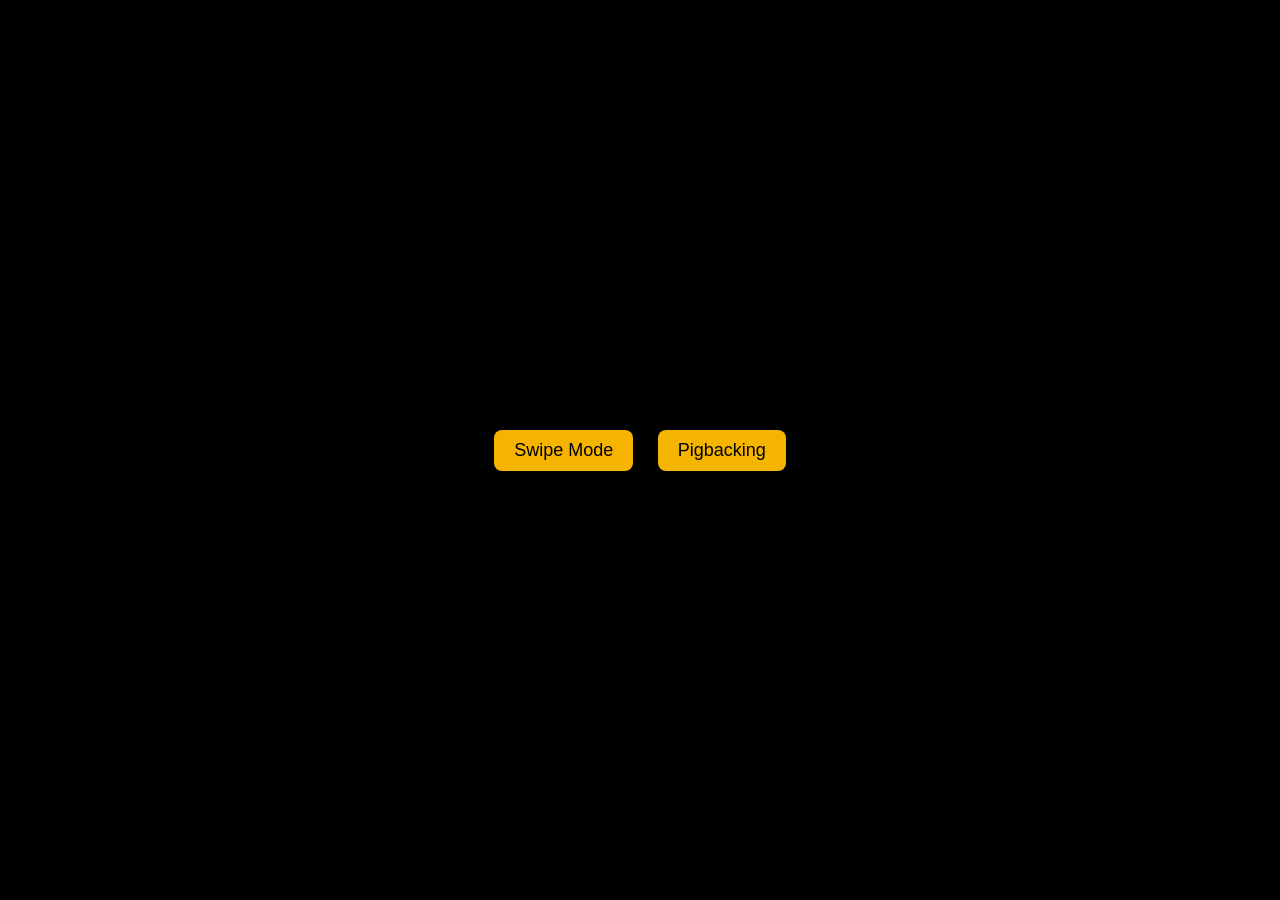
==== index.html @ 04486b89 "Add files via upload" ====
<!DOCTYPE html>
<html lang="pt-BR">
<head>
<meta charset="UTF-8">
<meta name="viewport" content="width=device-width, initial-scale=1.0">
<title>Swipe Mode + Pigbacking</title>
<style>
  body {
    margin: 0;
    padding: 0;
    width: 100%;
    overflow: hidden;
    background: black;
    color: white;
    font-family: Arial, sans-serif;
    position: fixed; 
    top: 0; left: 0;
  }
  #container {
    width: 100%;
    height: 100%;
    display: flex;
    flex-direction: column;
    justify-content: center;
    align-items: center;
  }
  body {
    margin: 0; padding: 0; background: black; color: white;
    font-family: Arial, sans-serif; height: 100vh; overflow: hidden;
    display: flex; flex-direction: column; justify-content: center; align-items: center;
  }
  #menu { text-align: center; }
  button {
    font-size: 18px; padding: 10px 20px; margin: 10px;
    border-radius: 8px; border: none; cursor: pointer;
    background: #f4b400; color: black;
  }
 #status {
  position: fixed;
  top: 5px;   /* topo da tela */
  left: 5px;  /* canto esquerdo */
  font-size: 14px;
  color: white;
}

#confirm {
  position: fixed;
  top: 5px;   /* alinhado com o status */
  left: 60px; /* pequeno espaço à direita do status */
  width: 8px;
  height: 8px;
  border-radius: 50%;
}

#names {
  position: fixed;
  top: 25px;  /* abaixo do status */
  left: 5px;  /* canto esquerdo */
  font-size: 12px;
  color: white;
  line-height: 1.2;
}
</style>
</head>
<body>
<script>
  function ajustarAltura() {
  const vh = window.innerHeight * 0.01;
  document.documentElement.style.setProperty('--vh', `${vh}px`);
}

// Ajusta ao carregar a página e quando o usuário redimensiona
window.addEventListener('resize', ajustarAltura);
ajustarAltura();
function adjustHeight() {
  const vh = window.innerHeight * 0.01;
  document.documentElement.style.setProperty('--vh', `${vh}px`);
}

// Ajusta na carga da página e quando o usuário redimensiona
window.addEventListener('resize', adjustHeight);
adjustHeight();
  function resizeBody() {
    document.body.style.height = window.innerHeight + "px";
  }
  window.addEventListener("resize", resizeBody);
  resizeBody();
</script>
<div id="menu">
  <button onclick="startSwipeMode('swipe')">Swipe Mode</button>
  <button onclick="startSwipeMode('pigback')">Pigbacking</button>
</div>

<div id="status"></div>
<div id="confirm"></div>
<div id="names"></div>
<script>
const ALPHABET = "abcdefghijklmnopqrstuvwxyzç";

let stage = 1; // 1=gênero, 2=letras, 3=inputs letras
let gender = "";
let letterCount = 6; // usado apenas para filtrar nomes, mas input é só 3 letras
let inputLetters = [];
let currentLetterIndex = 0;
let startX, startY;
let twoFinger = false;
let mode = "";

const statusEl = document.getElementById("status");
const confirmEl = document.getElementById("confirm");
const namesEl = document.getElementById("names");

const names = [
"Abel - M",
  "Abigail - F",
  "Abilio - M",
  "Abimael - M",
  "Abner - M",
  "Abnoel - M",
  "Abraão - M",
  "Acacio - M",
  "Adailton - M",
  "Adair - M",
  "Adalberto - M",
  "Adalgisa - F",
  "Adalto - M",
  "Adão - M",
  "Adaúto - M",
  "Adeildo - M",
  "Adelaide - F",
  "Adelar - M",
  "Adelia - F",
  "Adelina - F",
  "Adelino - M",
  "Adelmo - M",
  "Adelso - M",
  "Ademar - M",
  "Ademílson - M",
  "Ademílton - M",
  "Ademir - M",
  "Adenildo - M",
  "Adenílson - M",
  "Adenílton - M",
  "Adenir - M",
  "Adevaldo - M",
  "Adilson - M",
  "Adir - M",
  "Admilson - M",
  "Adolfo - M",
  "Adonias - M",
  "Adria - F",
  "Adrian - M",
  "Adriana - F",
  "Adriane - F",
  "Adriano - M",
  "Adriel - M",
  "Adriele - F",
  "Adrieli - F",
  "Adson - M",
  "Aecio - M",
  "Afonso - M",
  "Afrânio - M",
  "Agata - F",
  "Agatha - F",
  "Agda - F",
  "Agenor - M",
  "Agnaldo - M",
  "Agostinho - M",
  "Aguinaldo - M",
  "Aida - F",
  "Aila - F",
  "Ailton - M",
  "Airton - M",
  "Alaíde - F",
  "Alan - M",
  "Alana - F",
  "Alane - F",
  "Alaor - M",
  "Alba - F",
  "Albérico - M",
  "Albert - M",
  "Albertina - F",
  "Albertino - M",
  "Alberto - M",
  "Albino - M",
  "Alceu - M",
  "Alcides - M",
  "Alcilene - F",
  "Alcimar - M",
  "Alcindo - M",
  "Alcino - M",
  "Alcione - F",
  "Alcir - M",
  "Alda - F",
  "Aldair - M",
  "Aldeci - M",
  "Aldemar - M",
  "Aldemir - M",
  "Aldenir - M",
  "Aldenora - F",
  "Aldir - M",
  "Aldo - M",
  "Alecsandro - M",
  "Alef - M",
  "Alencar - M",
  "Alesandra - F",
  "Alesandro - M",
  "Alessandra - F",
  "Alessandro - M",
  "Alex - M",
  "Alexander - M",
  "Alexandra - F",
  "Alexandre - M",
  "Alexandrina - F",
  "Alexia - F",
  "Alexsander - M",
  "Alexsandra - F",
  "Alexsandro - M",
  "Alfredo - M",
  "Algusto - M",
  "Alice - F",
  "Alicia - F",
  "Alicio - M",
  "Alife - F",
  "Aline - F",
  "Alipio - M",
  "Alirio - M",
  "Alison - M",
  "Alisson - M",
  "Allan - M",
  "Allison - F",
  "Almerinda - F",
  "Almir - M",
  "Almira - F",
  "Almiro - M",
  "Aloísio - M",
  "Alonso - M",
  "Altair - M",
  "Altamir - M",
  "Altamiro - M",
  "Altino - M",
  "Aluisio - M",
  "Alvaro - M",
  "Alvina - F",
  "Alvino - M",
  "Alzira - F",
  "Amadeu - M",
  "Amado - M",
  "Amalia - F",
  "Amanda - F",
  "Amara - F",
  "Amarildo - M",
  "Amaro - M",
  "Amauri - M",
  "Amelia - F",
  "Americo - M",
  "Amilton - M",
  "Ana - F",
  "Analia - F",
  "Analice - F",
  "Ananda - F",
  "Ananias - M",
  "Anastácio - M",
  "Ancelmo - M",
  "Anderson - M",
  "Andeson - M",
  "André - M",
  "Andréa - F",
  "Andrei - M",
  "Andreia - F",
  "Andresa - F",
  "Andressa - F",
  "Andrew - M",
  "Andreza - F",
  "Andriele - F",
  "Andrieli - F",
  "Ane - F",
  "Anesia - F",
  "Anesio - M",
  "Angela - F",
  "Angélica - F",
  "Angelina - F",
  "Angelita - F",
  "Angelo - M",
  "Anibal - M",
  "Anildo - M",
  "Anilson - M",
  "Anilton - M",
  "Anisio - M",
  "Anita - F",
  "Anna - F",
  "Anne - F",
  "Anny - F",
  "Anselmo - M",
  "Antenor - M",
  "Antoni - M",
  "Antônia - F",
  "Antoniel - M",
  "Antonieta - F",
  "Antonino - M",
  "Antônio - M",
  "Aparecida - F",
  "Aparecido - M",
  "Aquiles - M",
  "Araci - F",
  "Argemiro - M",
  "Ari - M",
  "Ariana - F",
  "Ariane - F",
  "Ariel - M",
  "Ariéle - F",
  "Arilson - M",
  "Ariovaldo - M",
  "Aristeu - M",
  "Aristides - M",
  "Arivaldo - M",
  "Arlei - M",
  "Arlene - F",
  "Arlete - F",
  "Arlinda - F",
  "Arlindo - M",
  "Armando - M",
  "Arminda - F",
  "Armindo - M",
  "Arnaldo - M",
  "Arno - M",
  "Aroldo - M",
  "Artur - M",
  "Arthur - M",
  "Assis - M",
  "Ataíde - M",
  "Atila - M",
  "Augusta - F",
  "Augustinho - M",
  "Augusto - M",
  "Aurea - F",
  "Aurelina - F",
  "Aurélio - M",
  "Aurora - F",
  "Avelino - M",
  "Baltazar - M",
  "Bárbara - F",
  "Bartolomeu - M",
  "Beatris - F",
  "Beatriz - F",
  "Belmiro - M",
  "Benedita - F",
  "Benedito - M",
  "Benício - M",
  "Benjamim - M",
  "Bento - M",
  "Berenice - F",
  "Bernadete - F",
  "Bernado - M",
  "Bernardo - M",
  "Betânia - F",
  "Bianca - F",
  "Braian - M",
  "Brás - M",
  "Bráulio - M",
  "Brena - F",
  "Brenda - F",
  "Brendo - M",
  "Breno - M",
  "Bruna - F",
  "Bruno - M",
  "Bryan - M",
  "Cacilda - F",
  "Caetano - M",
  "Cailane - F",
  "Caio - M",
  "Caique - M",
  "Cairo - M",
  "Camila - F",
  "Camile - F",
  "Camili - F",
  "Camilla - F",
  "Camilo - M",
  "Cândida - F",
  "Cândido - M",
  "Caren - F",
  "Carina - F",
  "Carine - F",
  "Carla - F",
  "Carlito - M",
  "Carlo - M",
  "Carlos - M",
  "Carmelita - F",
  "Carmem - F",
  "Carmen - F",
  "Carol - F",
  "Carolaine - F",
  "Carolina - F",
  "Caroline - F",
  "Cássia - F",
  "Cassiane - F",
  "Cassiano - M",
  "Cássio - M",
  "Catarina - F",
  "Cátia - F",
  "Catiane - F",
  "Cauã - M",
  "Cauane - F",
  "Cecília - F",
  "Celeste - F",
  "Celi - F",
  "Célia - F",
  "Celina - F",
  "Célio - M",
  "Celma - F",
  "Celso - M",
  "Celson - M",
  "César - M",
  "Charlene - F",
  "Charles - M",
  "Cheila - F",
  "Christian - M",
  "Cibele - F",
  "Cícera - F",
  "Cícero - M",
  "Cilene - F",
  "Cínthia - F",
  "Cíntia - F",
  "Cirlene - F",
  "Ciro - M",
  "Clair - M",
  "Clara - F",
  "Clarice - F",
  "Clarissa - F",
  "Clarisse - F",
  "Claudecir - M",
  "Claudemir - M",
  "Claudenice - F",
  "Claudenir - M",
  "Claudete - F",
  "Cláudia - F",
  "Claudiana - F",
  "Claudiane - F",
  "Claudinei - M",
  "Claudinéia - F",
  "Claudino - M",
  "Cláudio - M",
  "Claudiomiro - M",
  "Claudionor - M",
  "Claudir - M",
  "Clayton - M",
  "Cleane - F",
  "Cléber - M",
  "Cleberson - M",
  "Clebson - M",
  "Clécio - M",
  "Cléia - F",
  "Cleide - F",
  "Cleidiane - F",
  "Cleidson - M",
  "Cleílson - M",
  "Cleilton - M",
  "Cleison - M",
  "Cleito - M",
  "Cleiton - M",
  "Clélia - F",
  "Clemente - M",
  "Clemilda - F",
  "Cleomar - M",
  "Cleonice - F",
  "Clésio - M",
  "Cleunice - F",
  "Cleusa - F",
  "Cleuza - F",
  "Cleverson - M",
  "Cleverton - M",
  "Clodoaldo - M",
  "Clotilde - F",
  "Clóves - M",
  "Clóvis - M",
  "Conceição - F",
  "Corina - F",
  "Cosma - F",
  "Cosme - M",
  "Cosmo - M",
  "Cremilda - F",
  "Creusa - F",
  "Creuza - F",
  "Crislaine - F",
  "Crislane - F",
  "Crispim - M",
  "Cristian - M",
  "Cristiana - F",
  "Cristiane - F",
  "Cristiano - M",
  "Cristina - F",
  "Cristine - F",
  "Cristofer - M",
  "Cristóvão - M",
  "Custódio - M",
  "Dagmar - F",
  "Daiana - F",
  "Daiane - F",
  "Daine - F",
  "Dalila - F",
  "Dalmo - M",
  "Dalton - M",
  "Dalva - F",
  "Dámaris - F",
  "Damiana - F",
  "Damião - M",
  "Dandara - F",
  "Daniel - M",
  "Daniela - F",
  "Daniele - F",
  "Danieli - F",
  "Danielle - F",
  "Danila - F",
  "Danilo - M",
  "Danúbia - F",
  "Dara - F",
  "Darci - M",
  "Dário - M",
  "Darlan - M",
  "Darlei - M",
  "Darlene - F",
  "Davi - M",
  "David - M",
  "Davison - M",
  "Dayana - F",
  "Dayane - F",
  "Dayse - F",
  "Débora - F",
  "Déborah - F",
  "Décio - M",
  "Deise - F",
  "Deisiane - F",
  "Deivid - M",
  "Deivide - M",
  "Deivison - M",
  "Dejair - M",
  "Dejanira - F",
  "Délcio - M",
  "Délio - M",
  "Delma - F",
  "Demétrio - M",
  "Dener - M",
  "Denílson - M",
  "Denis - M",
  "Denise - F",
  "Denison - M",
  "Denivaldo - M",
  "Denize - F",
  "Derli - M",
  "Deusdete - M",
  "Deusimar - M",
  "Devair - M",
  "Devanir - M",
  "Devid - M",
  "Diana - F",
  "Diane - F",
  "Diego - M",
  "Dilma - F",
  "Dilson - M",
  "Dimas - M",
  "Dina - F",
  "Dinalva - F",
  "Diógenes - M",
  "Diogo - M",
  "Dionata - F",
  "Dionatan - M",
  "Dione - F",
  "Dionei - M",
  "Diones - M",
  "Dionísio - M",
  "Dirce - F",
  "Dirceu - M",
  "Diva - F",
  "Divina - F",
  "Divino - M",
  "Djalma - M",
  "Doglas - M",
  "Dolores - F",
  "Domingas - F",
  "Domingo - M",
  "Domingos - M",
  "Donato - M",
  "Donizete - M",
  "Dora - F",
  "Doraci - F",
  "Doralice - F",
  "Dorival - M",
  "Douglas - M",
  "Dulce - F",
  "Dulcineia - F",
  "Durval - M",
  "Durvalina - F",
  "Edcarlos - M",
  "Edemar - M",
  "Edenílson - M",
  "Éder - M",
  "Ederson - M",
  "Edésio - M",
  "Edevaldo - M",
  "Edgar - M",
  "Edi - M",
  "Ediane - F",
  "Edicarlos - M",
  "Edigar - M",
  "Edilaine - F",
  "Edilane - F",
  "Edilene - F",
  "Edileusa - F",
  "Edileuza - F",
  "Edilma - F",
  "Edílson - M",
  "Edílton - M",
  "Edimar - M",
  "Edimílson - M",
  "Edina - F",
  "Edinaldo - M",
  "Edinalva - F",
  "Edinei - M",
  "Edinéia - F",
  "Edineide - F",
  "Edinílson - M",
  "Édio - M",
  "Edison - M",
  "Edite - F",
  "Edivaldo - M",
  "Edivan - M",
  "Edivânia - F",
  "Edjane - F",
  "Edmar - M",
  "Edmilson - M",
  "Edmundo - M",
  "Edna - F",
  "Ednaldo - M",
  "Ednalva - F",
  "Ednei - M",
  "Ednéia - F",
  "Ednílson - M",
  "Edno - M",
  "Edson - M",
  "Eduarda - F",
  "Eduardo - M",
  "Edvaldo - M",
  "Edvan - M",
  "Edvânia - F",
  "Efigênia - F",
  "Egídio - M",
  "Elaine - F",
  "Elane - F",
  "Élcio - M",
  "Elda - F",
  "Élder - M",
  "Elem - M",
  "Elen - F",
  "Elena - F",
  "Eleni - F",
  "Elenice - F",
  "Elenilda - F",
  "Elenildo - M",
  "Elenílton - M",
  "Elenir - F",
  "Elenita - F",
  "Eli - M",
  "Elian - M",
  "Eliana - F",
  "Eliandro - M",
  "Eliane - F",
  "Elias - M",
  "Élida - F",
  "Eliel - M",
  "Elielson - M",
  "Elielton - M",
  "Eliene - F",
  "Eliete - F",
  "Eliezer - M",
  "Elimar - M",
  "Elinaldo - M",
  "Eline - F",
  "Eliomar - M",
  "Elis - F",
  "Elisa - F",
  "Elisabete - F",
  "Elisabeth - F",
  "Elisandra - F",
  "Elisandro - M",
  "Elisângela - F",
  "Elisete - F",
  "Eliseu - M",
  "Elisiane - F",
  "Elismar - M",
  "Eliton - M",
  "Elivaldo - M",
  "Elivelton - M",
  "Eliza - F",
  "Elizabete - F",
  "Elizabeth - F",
  "Elizandra - F",
  "Elizângela - F",
  "Elizete - F",
  "Eliziane - F",
  "Ellen - F",
  "Elma - F",
  "Elmo - M",
  "Eloá - F",
  "Eloi - M",
  "Eloísa - F",
  "Eloíza - F",
  "Elsa - F",
  "Elso - M",
  "Elson - M",
  "Elves - M",
  "Élvio - M",
  "Elvira - F",
  "Elvis - M",
  "Elza - F",
  "Emanuel - M",
  "Emanuela - F",
  "Emanuele - F",
  "Emanueli - F",
  "Emanuelle - F",
  "Emerson - M",
  "Emídio - M",
  "Émile - M",
  "Emili - F",
  "Emília - F",
  "Emílio - M",
  "Emilly - F",
  "Emily - F",
  "Enedina - F",
  "Enílson - M",
  "Ênio - M",
  "Enivaldo - M",
  "Enoque - M",
  "Enzo - M",
  "Eraldo - M",
  "Erasmo - M",
  "Ercília - F",
  "Ercílio - M",
  "Eric - M",
  "Érica - F",
  "Erick - M",
  "Érico - M",
  "Ericson - M",
  "Érika - F",
  "Erike - F",
  "Erinaldo - M",
  "Erique - M",
  "Erison - M",
  "Erisvaldo - M",
  "Erivaldo - M",
  "Erivan - M",
  "Erivelton - M",
  "Erli - M",
  "Ernandes - M",
  "Ernando - M",
  "Ernane - M",
  "Ernani - M",
  "Ernestina - F",
  "Ernesto - M",
  "Eron - M",
  "Eronildo - M",
  "Esdras - M",
  "Esmael - M",
  "Esmeralda - F",
  "Esmeraldo - M",
  "Espedito - M",
  "Estefane - F",
  "Estefani - F",
  "Estefany - F",
  "Estela - F",
  "Estelita - F",
  "Ester - F",
  "Estevan - M",
  "Estêvão - M",
  "Esther - F",
  "Etelvina - F",
  "Euclides - M",
  "Eudes - M",
  "Eugênia - F",
  "Eugênio - M",
  "Eulália - F",
  "Euler - M",
  "Eunice - F",
  "Eurico - M",
  "Eurides - M",
  "Eurípedes - M",
  "Euzébio - M",
  "Eva - F",
  "Evaldo - M",
  "Evandro - M",
  "Evaní - M",
  "Evanildo - M",
  "Evanir - M",
  "Evaristo - M",
  "Evelin - F",
  "Eveline - F",
  "Evelyn - F",
  "Everaldo - M",
  "Everson - M",
  "Everton - M",
  "Evilásio - M",
  "Evilin - M",
  "Ewerton - M",
  "Expedito - M",
  "Ezequias - M",
  "Ezequiel - M",
  "Ézio - M",
  "Fábia - F",
  "Fabiana - F",
  "Fabiane - F",
  "Fabiano - M",
  "Fábio - M",
  "Fabíola - F",
  "Fabrícia - F",
  "Fabrício - M",
  "Fagner - M",
  "Fátima - F",
  "Fausto - M",
  "Feliciano - M",
  "Felipe - M",
  "Félix - M",
  "Fellipe - M",
  "Fernanda - F",
  "Fernando - M",
  "Filipi - M",
  "Filomena - F",
  "Firmino - M",
  "Flávia - F",
  "Flaviana - F",
  "Flaviane - F",
  "Flaviano - M",
  "Flávio - M",
  "Flora - F",
  "Floriano - M",
  "Florinda - F",
  "Florisvaldo - M",
  "Franciane - F",
  "Francico - M",
  "Franciele - F",
  "Francieli - F",
  "Francilene - F",
  "Francimar - M",
  "Francinaldo - M",
  "Francine - F",
  "Francineide - F",
  "Francinete - F",
  "Francis - M",
  "Francisca - F",
  "Francisco - M",
  "Franciso - M",
  "Francivaldo - M",
  "Franisco - M",
  "Frank - M",
  "Franklin - M",
  "Fred - M",
  "Frederico - M",
  "Fredson - M",
  "Fábia - F",
  "Fabiana - F",
  "Fabiane - F",
  "Fabiano - M",
  "Fábio - M",
  "Fabíola - F",
  "Fabrícia - F",
  "Fabrício - M",
  "Fagner - M",
  "Fátima - F",
  "Fausto - M",
  "Feliciano - M",
  "Felipe - M",
  "Félix - M",
  "Fellipe - M",
  "Fernanda - F",
  "Fernando - M",
  "Filipi - M",
  "Filomena - F",
  "Firmino - M",
  "Flávia - F",
  "Flaviana - F",
  "Flaviane - F",
  "Flaviano - M",
  "Flavio - M",
  "Flora - F",
  "Floriano - M",
  "Florinda - F",
  "Florisvaldo - M",
  "Franciane - F",
  "Francico - M",
  "Franciele - F",
  "Francieli - F",
  "Francilene - F",
  "Francimar - M",
  "Francinaldo - M",
  "Francine - F",
  "Francineide - F",
  "Francinete - F",
  "Francis - M",
  "Francisca - F",
  "Francisco - M",
  "Franciso - M",
  "Francivaldo - M",
  "Franisco - M",
  "Frank - M",
  "Franklin - M",
  "Fred - M",
  "Frederico - M",
  "Fredson - M",
  "Gabriel - M",
  "Gabriela - F",
  "Gabriele - F",
  "Gabrieli - F",
  "Gabriella - F",
  "Gabrielle - F",
  "Gabrielly - F",
  "Gabriely - F",
  "Gaspar - M",
  "Geane - F",
  "Geísa - F",
  "Geise - F",
  "Geisiane - F",
  "Geison - M",
  "Genésio - M",
  "Geni - F",
  "Genilda - F",
  "Genildo - M",
  "Genílson - M",
  "Genival - M",
  "Genivaldo - M",
  "Gentil - M",
  "George - M",
  "Georgina - F",
  "Geovan - M",
  "Geovana - F",
  "Geovane - M",
  "Geovani - M",
  "Geovanna - F",
  "Geralda - F",
  "Geraldina - F",
  "Geraldo - M",
  "Gerlane - F",
  "Germano - M",
  "Gerônimo - M",
  "Gerson - M",
  "Gerusa - F",
  "Gervásio - M",
  "Gésica - F",
  "Géssica - F",
  "Getúlio - M",
  "Gian - M",
  "Gilberto - M",
  "Gilda - F",
  "Gildásio - M",
  "Gildete - F",
  "Gildo - M",
  "Gileno - M",
  "Gilmar - M",
  "Gilmara - F",
  "Gilso - M",
  "Gilson - M",
  "Gilvan - M",
  "Gilvânia - F",
  "Giovana - F",
  "Giovane - M",
  "Giovani - M",
  "Giovanna - F",
  "Girlene - F",
  "Gisela - F",
  "Gisele - F",
  "Giseli - F",
  "Giselle - F",
  "Gislaine - F",
  "Gislane - F",
  "Gislene - F",
  "Giulia - F",
  "Givaldo - M",
  "Givanildo - M",
  "Glauber - M",
  "Gláucia - F",
  "Gláucio - M",
  "Glauco - M",
  "Gledson - M",
  "Gleice - F",
  "Gleiciane - F",
  "Gleidson - M",
  "Gleison - M",
  "Gleisson - M",
  "Glenda - F",
  "Glória - F",
  "Gonçalo - M",
  "Gorete - F",
  "Graça - F",
  "Graciela - F",
  "Graciele - F",
  "Grasiela - F",
  "Grasiele - F",
  "Graziela - F",
  "Graziele - F",
  "Grazieli - F",
  "Gregori - M",
  "Gregório - M",
  "Greice - F",
  "Guido - M",
  "Guilherme - M",
  "Guilhermina - F",
  "Guiomar - F",
  "Gustavo - M",
  "Gutemberg - M",
  "Hebert - M",
  "Héctor - M",
  "Heitor - M",
  "Helen - F",
  "Helena - F",
  "Helenice - F",
  "Heleno - M",
  "Hélia - F",
  "Hélio - M",
  "Hellen - F",
  "Heloísa - F",
  "Henrique - M",
  "Henry - M",
  "Herbert - M",
  "Hércules - M",
  "Hermes - M",
  "Hermínio - M",
  "Hilário - M",
  "Hilda - F",
  "Homero - M",
  "Horácio - M",
  "Hosana - F",
  "Hudson - M",
  "Hugo - M",
  "Humberto - M",
  "Iago - M",
  "Ian - M",
  "Iana - F",
  "Iara - F",
  "Iasmim - F",
  "Iasmin - F",
  "Ícaro - M",
  "Idalina - F",
  "Ieda - F",
  "Igor - M",
  "Ilda - F",
  "Ilma - F",
  "Ilza - F",
  "Inácia - F",
  "Inácio - M",
  "Inaldo - M",
  "Inês - F",
  "Ingred - F",
  "Ingrid - F",
  "Ingride - F",
  "Ingridi - F",
  "Iolanda - F",
  "Ione - F",
  "Irã - M",
  "Iracema - F",
  "Iraci - F",
  "Irani - F",
  "Iranildo - M",
  "Irene - F",
  "Íria - F",
  "Irineu - M",
  "Íris - F",
  "Irma - F",
  "Isa - F",
  "Isabel - F",
  "Isabela - F",
  "Isabele - F",
  "Isabeli - F",
  "Isabella - F",
  "Isabelle - F",
  "Isabelly - F",
  "Isac - M",
  "Isadora - F",
  "Isael - M",
  "Isaías - M",
  "Isaque - M",
  "Isaura - F",
  "Ísis - F",
  "Ismael - M",
  "Israel - M",
  "Ítalo - M",
  "Itamar - M",
  "Iure - M",
  "Ivair - M",
  "Ivaldo - M",
  "Ivan - M",
  "Ivana - F",
  "Ivaneide - F",
  "Ivanete - F",
  "Ivani - F",
  "Ivânia - F",
  "Ivanilda - F",
  "Ivanilde - F",
  "Ivanildo - M",
  "Ivanílson - M",
  "Ivanir - M",
  "Ivete - F",
  "Ivo - M",
  "Ivonaldo - M",
  "Ivone - F",
  "Ivoneide - F",
  "Ivonete - F",
  "Izabel - F",
  "Izabela - F",
  "Izabele - F",
  "Izadora - F",
  "Izaquiel - M",
  "Izaura - F",
  "Jaci - F",
  "Jaciane - F",
  "Jaciara - F",
  "Jacilene - F",
  "Jacinta - F",
  "Jacinto - M",
  "Jacira - F",
  "Jackeline - F",
  "Jackson - M",
  "Jacó - M",
  "Jacqueline - F",
  "Jacson - M",
  "Jade - F",
  "Jader - M",
  "Jadiel - M",
  "Jadilson - M",
  "Jadir - M",
  "Jadson - M",
  "Jaiane - F",
  "Jailma - F",
  "Jailton - M",
  "Jaime - M",
  "Jaine - F",
  "Jair - M",
  "Jairo - M",
  "Jaison - M",
  "Jakeline - F",
  "Jamerson - M",
  "James - M",
  "Jamil - M",
  "Jamile - F",
  "Jamili - F",
  "Janaína - F",
  "Janderson - M",
  "Jandir - M",
  "Jandira - F",
  "Jane - F",
  "Janete - F",
  "Janice - F",
  "Janiel - M",
  "Janiele - F",
  "Janílson - M",
  "Janine - F",
  "Jânio - M",
  "Januário - M",
  "Jaqueline - F",
  "Jarbas - M",
  "Jardel - M",
  "Jason - M",
  "Jean - M",
  "Jeanderson - M",
  "Jeane - F",
  "Jedson - M",
  "Jéferson - M",
  "Jefersson - M",
  "Jefeson - M",
  "Jenifer - F",
  "Jeniffer - F",
  "Jennifer - F",
  "Jeová - M",
  "Jeovana - F",
  "Jeremias - M",
  "Jerferson - M",
  "Jerfeson - M",
  "Jerry - M",
  "Jesiel - M",
  "Jessé - M",
  "Jéssica - F",
  "Jesuino - M",
  "Jesus - M",
  "Jhenifer - F",
  "Jhone - M",
  "Jhony - M",
  "Joab - M",
  "Joabe - M",
  "Joacir - M",
  "Joana - F",
  "João - M",
  "Joaquim - M",
  "Joaquina - F",
  "Joares - M",
  "Jobson - M",
  "Jocélia - F",
  "Jocélio - M",
  "Jocilene - F",
  "Jocimar - M",
  "Joel - M",
  "Joelma - F",
  "John - M",
  "Joice - F",
  "Joise - F",
  "Jonas - M",
  "Jonata - M",
  "Jonatan - M",
  "Jônatas - M",
  "Jones - M",
  "Jonílson - M",
  "Jordan - M",
  "Jordana - F",
  "Jorge - M",
  "Jorgina - F",
  "Josafá - M",
  "José - M",
  "Joseane - F",
  "Josefa - F",
  "Josefina - F",
  "Joséildo - M",
  "Joséilton - M",
  "Joseli - M",
  "Josélia - F",
  "Joselina - F",
  "Josélio - M",
  "Joselita - F",
  "Joselito - M",
  "Joselma - F",
  "Josémar - M",
  "Josémir - M",
  "Josenilda - F",
  "Josenildo - M",
  "Josenílson - M",
  "Josenílton - M",
  "Josévaldo - M",
  "Josiane - F",
  "Josias - M",
  "Josiel - M",
  "Josiele - F",
  "Josilene - F",
  "Josimar - M",
  "Josina - F",
  "Josinaldo - M",
  "Josineide - F",
  "Josinete - F",
  "Josival - M",
  "Josivaldo - M",
  "Josivan - M",
  "Josué - M",
  "Jovelina - F",
  "Joyce - F",
  "Juan - M",
  "Juarez - M",
  "Jucélia - F",
  "Jucelino - M",
  "Jucélio - M",
  "Juciara - F",
  "Jucilene - F",
  "Jucimar - M",
  "Jucimara - F",
  "Judite - F",
  "Julho - M",
  "Júlia - F",
  "Julian - M",
  "Juliana - F",
  "Juliane - F",
  "Juliano - M",
  "Juliene - F",
  "Julieta - F",
  "Juliete - F",
  "Júlio - M",
  "Júnia - F",
  "Júnior - M",
  "Juraci - M",
  "Jurandir - M",
  "Jurema - F",
  "Juscelino - M",
  "Jussara - F",
  "Justina - F",
  "Justino - M",
  "Juvenal - M",
  "Kaik - M",
  "Kaike - M",
  "Kailane - F",
  "Kaline - F",
  "Kamila - F",
  "Karem - F",
  "Karen - F",
  "Karina - F",
  "Karine - F",
  "Karla - F",
  "Karoline - F",
  "Kássia - F",
  "Kátia - F",
  "Katiane - F",
  "Kauan - M",
  "Kauane - F",
  "Kauê - M",
  "Kayky - M",
  "Keila - F",
  "Kelen - F",
  "Keli - F",
  "Keliane - F",
  "Kellen - F",
  "Kelli - F",
  "Kelly - F",
  "Kelvin - M",
  "Kely - F",
  "Kênia - F",
  "Kennedy - M",
  "Késia - F",
  "Ketlen - F",
  "Ketlin - F",
  "Keven - M",
  "Kevin - M",
  "Kézia - F",
  "Laécio - M",
  "Laércio - M",
  "Laerte - M",
  "Laiane - F",
  "Laila - F",
  "Laís - F",
  "Laisa - F",
  "Laíse - F",
  "Laíza - F",
  "Lana - F",
  "Lara - F",
  "Larisa - F",
  "Larissa - F",
  "Laudelino - M",
  "Laudicéia - F",
  "Laura - F",
  "Lauri - M",
  "Laurinda - F",
  "Laurindo - M",
  "Laurita - F",
  "Lauro - M",
  "Lavínia - F",
  "Lázara - F",
  "Lázaro - M",
  "Leandra - F",
  "Leandro - M",
  "Leci - F",
  "Leda - F",
  "Leia - F",
  "Léia - F",
  "Leide - F",
  "Leidiane - F",
  "Leila - F",
  "Leilane - F",
  "Leiliane - F",
  "Leni - F",
  "Lenice - F",
  "Lenilda - F",
  "Lenílson - M",
  "Lenir - M",
  "Lenira - F",
  "Lenita - F",
  "Léo - M",
  "Leomar - M",
  "Leonan - M",
  "Leonardo - M",
  "Leonel - M",
  "Leoni - F",
  "Leonice - F",
  "Leônidas - M",
  "Leonilda - F",
  "Leonildo - M",
  "Leonor - F",
  "Leonora - F",
  "Leontina - F",
  "Leopoldo - M",
  "Letícia - F",
  "Levi - M",
  "Lia - F",
  "Liana - F",
  "Liane - F",
  "Lídia - F",
  "Lidiane - F",
  "Lídio - M",
  "Lígia - F",
  "Lília - F",
  "Liliam - F",
  "Lilian - F",
  "Liliana - F",
  "Liliane - F",
  "Lina - F",
  "Lincon - M",
  "Linda - F",
  "Lindalva - F",
  "Lindaura - F",
  "Lindinalva - F",
  "Lindomar - M",
  "Lino - M",
  "Lisandra - F",
  "Lisiane - F",
  "Lívia - F",
  "Lorena - F",
  "Lorenzo - M",
  "Lorival - M",
  "Lorivaldo - M",
  "Lorraine - F",
  "Lorran - M",
  "Lorrane - F",
  "Lourdes - F",
  "Lourenço - M",
  "Lourival - M",
  "Luan - M",
  "Luana - F",
  "Luane - F",
  "Luara - F",
  "Luca - M",
  "Lucas - M",
  "Lucca - M",
  "Lucélia - F",
  "Luci - F",
  "Lúcia - F",
  "Luciana - F",
  "Luciane - F",
  "Luciano - M",
  "Lucicleide - F",
  "Lucidalva - F",
  "Luciene - F",
  "Lucila - F",
  "Luciléia - F",
  "Lucileide - F",
  "Lucilene - F",
  "Lucília - F",
  "Lucimar - F",
  "Lucimara - F",
  "Lucimeire - F",
  "Lucinda - F",
  "Lucinéia - F",
  "Lucineide - F",
  "Lucinete - F",
  "Lúcio - M",
  "Lucivaldo - M",
  "Lucivânia - F",
  "Ludimila - F",
  "Ludmila - F",
  "Luísa - F",
  "Luiz - M",
  "Luíza - F",
  "Luma - F",
  "Luna - F",
  "Lurdes - F",
  "Lúsia - F",
  "Luzia - F",
  "Luziane - F",
  "Luzimar - F",
  "Luzinete - F",
  "Maciel - M",
  "Madalena - F",
  "Madson - M",
  "Magali - F",
  "Magda - F",
  "Magna - F",
  "Magno - M",
  "Magnólia - F",
  "Maiane - F",
  "Maiara - F",
  "Maico - M",
  "Maicon - M",
  "Maik - M",
  "Maike - M",
  "Mailson - M",
  "Maíra - F",
  "Maisa - F",
  "Maíza - F",
  "Manoel - M",
  "Manoela - F",
  "Manuela - F",
  "Mara - F",
  "Marcela - F",
  "Marcele - F",
  "Marceli - F",
  "Marcelina - F",
  "Marcelino - M",
  "Marcelo - M",
  "Márcia - F",
  "Marciana - F",
  "Marciano - M",
  "Marciel - M",
  "Marcilene - F",
  "Marcílio - M",
  "Márcio - M",
  "Marco - M",
  "Marcondes - M",
  "Marcone - M",
  "Marconi - M",
  "Marcos - M",
  "Marcus - M",
  "Margarete - F",
  "Margareth - F",
  "Margarida - F",
  "Mari - F",
  "Maria - F",
  "Mariana - F",
  "Mariane - F",
  "Mariângela - F",
  "Mariano - M",
  "Maricélia - F",
  "Mariele - F",
  "Marieta - F",
  "Marilda - F",
  "Marilei - F",
  "Mariléia - F",
  "Marileide - F",
  "Marilena - F",
  "Marilene - F",
  "Marília - F",
  "Marilúcia - F",
  "Marilza - F",
  "Marina - F",
  "Marinaldo - M",
  "Marinalva - F",
  "Marineide - F",
  "Marines - F",
  "Marinete - F",
  "Marinez - F",
  "Marino - M",
  "Mário - M",
  "Marisa - F",
  "Marise - F",
  "Marisete - F",
  "Maristela - F",
  "Marivalda - F",
  "Marivaldo - M",
  "Mariza - F",
  "Marizete - F",
  "Marlei - M",
  "Marleide - F",
  "Marlene - F",
  "Marlete - F",
  "Marli - F",
  "Marlon - M",
  "Marluce - F",
  "Marluci - F",
  "Marlúcia - F",
  "Marly - F",
  "Marta - F",
  "Martin - M",
  "Martinho - M",
  "Martins - M",
  "Mary - F",
  "Mateus - M",
  "Matias - M",
  "Matilde - F",
  "Maura - F",
  "Mauri - M",
  "Maurício - M",
  "Maurílio - M",
  "Mauro - M",
  "Max - M",
  "Maxsuel - M",
  "Maxuel - M",
  "Maxwell - M",
  "Mayara - F",
  "Mayra - F",
  "Maysa - F",
  "Meire - F",
  "Melissa - F",
  "Mercedes - F",
  "Mércia - F",
  "Messias - M",
  "Micael - M",
  "Micaela - F",
  "Micaele - F",
  "Micaeli - F",
  "Michel - M",
  "Michele - F",
  "Micheli - F",
  "Michelle - F",
  "Miguel - M",
  "Mikaele - F",
  "Milena - F",
  "Milene - F",
  "Milton - M",
  "Miqueias - M",
  "Mirela - F",
  "Mirele - F",
  "Míria - F",
  "Miriam - F",
  "Mírian - F",
  "Mirtes - F",
  "Misael - M",
  "Moacir - M",
  "Moiséis - M",
  "Moisés - M",
  "Monalisa - F",
  "Mônica - F",
  "Monique - F",
  "Morgana - F",
  "Murilo - M",
  "Nádia - F",
  "Nadir - M",
  "Nádja - F",
  "Nadson - M",
  "Naiane - F",
  "Naiara - F",
  "Nair - F",
  "Naira - F",
  "Nanci - F",
  "Nara - F",
  "Narciso - M",
  "Natacha - F",
  "Natal - M",
  "Natali - F",
  "Natália - F",
  "Natalício - M",
  "Natalina - F",
  "Natalino - M",
  "Nataly - F",
  "Natan - M",
  "Natanael - M",
  "Natasha - F",
  "Nathália - F",
  "Natiele - F",
  "Nayara - F",
  "Nazaré - F",
  "Nazareno - M",
  "Nei - M",
  "Neide - F",
  "Neila - F",
  "Neiva - F",
  "Nelci - F",
  "Neli - F",
  "Nélio - M",
  "Nelma - F",
  "Nelsa - F",
  "Nelso - M",
  "Nelson - M",
  "Nelza - F",
  "Neri - M",
  "Nestor - M",
  "Neusa - F",
  "Neuza - F",
  "Newton - M",
  "Nicolas - M",
  "Nicolau - M",
  "Nicole - F",
  "Nicoli - F",
  "Nilce - F",
  "Nilceia - F",
  "Nilda - F",
  "Nildo - M",
  "Nilma - F",
  "Nilo - M",
  "Nilsa - F",
  "Nilton - M",
  "Nilva - F",
  "Nilza - F",
  "Nivaldo - M",
  "Nívea - F",
  "Nívia - F",
  "Noé - M",
  "Noel - M",
  "Noeli - F",
  "Noélia - F",
  "Noemi - F",
  "Noêmia - F",
  "Nonato - M",
  "Norberto - M",
  "Norma - F",
  "Núbia - F",
  "Odair - M",
  "Odete - F",
  "Odila - F",
  "Odilon - M",
  "Olavo - M",
  "Olga - F",
  "Olímpio - M",
  "Olinda - F",
  "Oliveira - M",
  "Olívia - F",
  "Olívio - M",
  "Omar - M",
  "Ondina - F",
  "Onofre - M",
  "Orivaldo - M",
  "Orlando - M",
  "Orlei - M",
  "Óscar - M",
  "Oséias - M",
  "Osias - M",
  "Osmar - M",
  "Osmarina - F",
  "Osni - M",
  "Osório - M",
  "Osvaldo - M",
  "Oswaldo - M",
  "Otacílio - M",
  "Otaviano - M",
  "Otávio - M",
  "Otília - F",
  "Otoniel - M",
  "Oziel - M",
  "Pablo - M",
  "Palmira - F",
  "Paloma - F",
  "Pâmela - F",
  "Paola - F",
  "Patrícia - F",
  "Patrício - M",
  "Patrick - M",
  "Patrik - M",
  "Paula - F",
  "Paulina - F",
  "Paulino - M",
  "Paulo - M",
  "Pedrina - F",
  "Pedro - M",
  "Peterson - M",
  "Pierre - M",
  "Pietra - F",
  "Pietro - M",
  "Plínio - M",
  "Poliana - F",
  "Poliane - F",
  "Pricila - F",
  "Priscila - F",
  "Priscilla - F",
  "Queila - F",
  "Quitéria - F",
  "Rachel - F",
  "Rafael - M",
  "Rafaela - F",
  "Rafaele - F",
  "Rafaella - F",
  "Raí - M",
  "Raian - M",
  "Raiana - F",
  "Raiane - F",
  "Railan - M",
  "Railane - F",
  "Railda - F",
  "Railson - M",
  "Railton - M",
  "Raimunda - F",
  "Raimundo - M",
  "Raísa - F",
  "Raíssa - F",
  "Ralf - M",
  "Ramiro - M",
  "Ramón - M",
  "Rangel - M",
  "Raniele - F",
  "Raquel - F",
  "Raul - M",
  "Rayane - F",
  "Rayssa - F",
  "Rebeca - F",
  "Regiane - F",
  "Regina - F",
  "Reginaldo - M",
  "Régis - M",
  "Reinaldo - M",
  "Reinan - M",
  "Rejane - F",
  "Renan - M",
  "Renata - F",
  "Renato - M",
  "René - M",
  "Renilda - F",
  "Renildo - M",
  "Renílson - M",
  "Rian - M",
  "Ribamar - M",
  "Ricardo - M",
  "Richard - M",
  "Rildo - M",
  "Riquelme - M",
  "Rita - F",
  "Rivaldo - M",
  "Robério - M",
  "Robert - M",
  "Roberta - F",
  "Roberto - M",
  "Roberval - M",
  "Robison - M",
  "Robson - M",
  "Rodinei - M",
  "Rodnei - M",
  "Rodolfo - M",
  "Rodrigo - M",
  "Roger - M",
  "Rogéria - F",
  "Rogério - M",
  "Romário - M",
  "Romero - M",
  "Romeu - M",
  "Romilda - F",
  "Romildo - M",
  "Romilson - M",
  "Rômulo - M",
  "Ronald - M",
  "Ronaldo - M",
  "Ronan - M",
  "Rone - M",
  "Roni - M",
  "Roniel - M",
  "Ronílson - M",
  "Ronivaldo - M",
  "Ronivon - M",
  "Roque - M",
  "Rosa - F",
  "Rosália - F",
  "Rosalina - F",
  "Rosalvo - M",
  "Rosana - F",
  "Rosane - F",
  "Rosângela - F",
  "Rosária - F",
  "Rose - F",
  "Roseane - F",
  "Roselaine - F",
  "Roselene - F",
  "Roseli - F",
  "Rosélia - F",
  "Rosemari - F",
  "Rosemary - F",
  "Rosemeire - F",
  "Rosemere - F",
  "Roseni - F",
  "Rosenilda - F",
  "Rosenildo - M",
  "Rosenílson - M",
  "Rosenílton - M",
  "Rosévaldo - M",
  "Rosiane - F",
  "Rosicléia - F",
  "Rosicleide - F",
  "Rosilane - F",
  "Rosilda - F",
  "Rosileide - F",
  "Rosilene - F",
  "Rosimar - F",
  "Rosimeire - F",
  "Rosimere - F",
  "Rosimeri - F",
  "Rosinaldo - M",
  "Rosinéia - F",
  "Rosineide - F",
  "Rosinete - F",
  "Rosivaldo - M",
  "Ruan - M",
  "Rubem - M",
  "Rubens - M",
  "Rúbia - F",
  "Rudimar - M",
  "Rudinei - M",
  "Rui - M",
  "Rute - F",
  "Ruth - F",
  "Ruti - F",
  "Sabino - M",
  "Sabrina - F",
  "Sadi - M",
  "Saimon - M",
  "Salatiel - M",
  "Salete - F",
  "Salomão - M",
  "Salvador - M",
  "Samanta - F",
  "Samantha - F",
  "Samara - F",
  "Sâmia - F",
  "Sâmila - F",
  "Samir - M",
  "Samira - F",
  "Samuel - M",
  "Sandoval - M",
  "Sandra - F",
  "Sandro - M",
  "Sandy - F",
  "Santa - F",
  "Santiago - M",
  "Santina - F",
  "Santo - M",
  "Sara - F",
  "Sarah - F",
  "Saul - M",
  "Saulo - M",
  "Sávio - M",
  "Sebastiana - F",
  "Sebastião - M",
  "Sélio - M",
  "Selma - F",
  "Sérgio - M",
  "Severina - F",
  "Severino - M",
  "Sheila - F",
  "Shirlei - F",
  "Shirley - F",
  "Sidinei - M",
  "Sidnei - M",
  "Sidneia - F",
  "Silas - M",
  "Silene - F",
  "Silmara - F",
  "Silva - M",
  "Silvana - F",
  "Silvane - F",
  "Silvani - F",
  "Silvânia - F",
  "Silvano - M",
  "Silvério - M",
  "Silvestre - M",
  "Sílvia - F",
  "Silvino - M",
  "Sílvio - M",
  "Simão - M",
  "Simone - F",
  "Simoni - F",
  "Sinara - F",
  "Sinésio - M",
  "Síntia - F",
  "Sinval - M",
  "Sirlei - M",
  "Sirlene - F",
  "Sirley - F",
  "Sivaldo - M",
  "Socorro - F",
  "Soeli - F",
  "Sofia - F",
  "Solange - F",
  "Sônia - F",
  "Sophia - F",
  "Soraia - F",
  "Stefane - F",
  "Stefani - F",
  "Stefany - F",
  "Stephanie - F",
  "Suelém - F",
  "Suelen - F",
  "Sueli - F",
  "Suellen - F",
  "Suely - F",
  "Sulamita - F",
  "Susana - F",
  "Suzana - F",
  "Suzane - F",
  "Tábata - F",
  "Taciana - F",
  "Tadeu - M",
  "Taiana - F",
  "Taiane - F",
  "Taila - F",
  "Tailane - F",
  "Tainá - F",
  "Tainara - F",
  "Taís - F",
  "Taisa - F",
  "Taíse - F",
  "Taíssa - F",
  "Tales - M",
  "Tália - F",
  "Talis - M",
  "Talison - M",
  "Talisson - M",
  "Talita - F",
  "Talles - M",
  "Tâmara - F",
  "Tamires - F",
  "Tamiris - F",
  "Tânia - F",
  "Tarcísio - M",
  "Tatiana - F",
  "Tatiane - F",
  "Tatiele - F",
  "Tauan - M",
  "Tauane - F",
  "Taylor - M",
  "Tayná - F",
  "Taynara - F",
  "Telma - F",
  "Telmo - M",
  "Teodoro - M",
  "Teresa - F",
  "Teresinha - F",
  "Tereza - F",
  "Terezinha - F",
  "Thainá - F",
  "Thaís - F",
  "Thaisa - F",
  "Thália - F",
  "Thalita - F",
  "Thamires - F",
  "Thayná - F",
  "Thays - F",
  "Théo - M",
  "Therezinha - F",
  "Tiago - M",
  "Tomás - M",
  "Toni - M",
  "Túlio - M",
  "Uanderson - M",
  "Ubirajara - M",
  "Ubiratã - M",
  "Uéslei - M",
  "Ulisses - M",
  "Vagner - M",
  "Valber - M",
  "Valcir - M",
  "Valda - F",
  "Valdeci - M",
  "Valdelice - F",
  "Valdemar - M",
  "Valdemir - M",
  "Valdemiro - M",
  "Valdenice - F",
  "Valdenir - M",
  "Valdenor - M",
  "Valderi - M",
  "Valdete - F",
  "Valdevino - M",
  "Valdilene - F",
  "Valdinei - M",
  "Valdineia - F",
  "Valdir - M",
  "Valdira - F",
  "Valdirene - F",
  "Valdivino - M",
  "Valdo - M",
  "Valdomiro - M",
  "Valentim - M",
  "Valentina - F",
  "Valéria - F",
  "Valério - M",
  "Valesca - F",
  "Valmir - M",
  "Valmira - F",
  "Valmor - M",
  "Valquíria - F",
  "Valter - M",
  "Vanda - F",
  "Vander - M",
  "Vanderlan - M",
  "Vanderlei - M",
  "Vanderléia - F",
  "Vanderson - M",
  "Vandir - M",
  "Vando - M",
  "Vaneide - F",
  "Vanesa - F",
  "Vanessa - F",
  "Vânia - F",
  "Vanilda - F",
  "Vanildo - M",
  "Vanilson - M",
  "Vanusa - F",
  "Vanuza - F",
  "Venâncio - M",
  "Vera - F",
  "Veridiana - F",
  "Verônica - F",
  "Vicente - M",
  "Vicentina - F",
  "Victor - M",
  "Vilma - F",
  "Vilson - M",
  "Vinício - M",
  "Vinícius - M",
  "Virgílio - M",
  "Virgínia - F",
  "Vital - M",
  "Vitalina - F",
  "Vítor - M",
  "Vitória - F",
  "Vitório - M",
  "Vivaldo - M",
  "Vivian - F",
  "Viviane - F",
  "Vladimir - M",
  "Volnei - M",
  "Wagner - M",
  "Walace - M",
  "Waldemar - M",
  "Waldir - M",
  "Walison - M",
  "Walisson - M",
  "Wallace - M",
  "Wallison - M",
  "Walmir - M",
  "Walter - M",
  "Wanda - F",
  "Wander - M",
  "Wanderlei - M",
  "Wanderson - M",
  "Wanessa - F",
  "Warley - M",
  "Washington - M",
  "Weber - M",
  "Wederson - M",
  "Wedson - M",
  "Welder - M",
  "Weligton - M",
  "Welington - M",
  "Welinton - M",
  "Weliton - M",
  "Welligton - M",
  "Wellington - M",
  "Wellinton - M",
  "Welliton - M",
  "Wemerson - M",
  "Wendel - M",
  "Wendell - M",
  "Wender - M",
  "Wenderson - M",
  "Wesley - M",
  "Weslley - M",
  "Weverton - M",
  "Wilhan - M",
  "Wilian - M",
  "Wilker - M",
  "Willan - M",
  "Willian - M",
  "Willians - M",
  "Wilma - F",
  "Wilson - M",
  "Wilton - M",
  "Yara - F",
  "Yasmim - F",
  "Yasmin - F",
  "Yolanda - F",
  "Yuri - M",
  "Zacarias - M",
  "Zaqueu - M",
  "Zeli - F",
  "Zélia - F",
  "Zenaide - F",
  "Zenilda - F",
  "Zenildo - M",
  "Zilda - F",
  "Zilma - F",
  "Zuleide - F",
  "Zulmira - F",
  "Zumira - F"]
  ;
  // Função para remover acentos das 3 primeiras letras
function normalizeFirstThreeLetters(name) {
  const parts = name.split(" - ");
  if(parts.length !== 2) return name;

  let nome = parts[0];
  const genero = parts[1];

  // Pega as 3 primeiras letras e normaliza
  const firstThree = nome.slice(0, 3)
                         .normalize("NFD")
                         .replace(/[\u0300-\u036f]/g, "");

  // Mantém o resto do nome
  const rest = nome.slice(3);

  return firstThree + rest + " - " + genero;
}

// Aplica a normalização em toda a lista
const normalizedNames = names.map(normalizeFirstThreeLetters);

console.log(normalizedNames);

function startSwipeMode(selectedMode){
  mode = selectedMode;
  document.body.style.background="black";
  document.getElementById("menu").style.display="none";
  updateStatus();
}

// FUNÇÃO DE UPDATE VISUAL
function updateStatus() {
  let text = "";
  if(stage===1) text = gender||"-";
  else if(stage===2) text = letterCount;
  else if(stage===3) {
    const current = inputLetters.join("").toUpperCase();
    const nextLetter = ALPHABET[currentLetterIndex].toUpperCase();
    text = current + nextLetter;
  }
  statusEl.textContent = text;
}

// FUNÇÃO DE PONTINHO DE CONFIRMAÇÃO
function showConfirm(success=true){
  confirmEl.style.backgroundColor = success ? "lime" : "red";
  setTimeout(()=>confirmEl.style.backgroundColor="transparent",300);
}

// ENCONTRA NOMES (filtra pelo gênero e pelo número exato de letras)
function findMatches() {
  const filtered = names.filter(n => {
    const parts = n.split(" - ");
    if (parts.length !== 2) return false;

    const rawName = parts[0].toLowerCase();
    const g = parts[1];

    // Confere gênero e número de letras
    if (gender && g !== gender) return false;
    if (letterCount && rawName.length !== letterCount) return false;

    if (mode === "pigback") {
      // 1ª letra exata
      if (rawName[0] !== inputLetters[0].toLowerCase()) return false;

      // 2ª e 3ª letra: até 7 letras antes da inputada
      for (let i = 1; i < 3; i++) {
        const inputIndex = ALPHABET.indexOf(inputLetters[i].toLowerCase());
        const nameIndex = ALPHABET.indexOf(rawName[i] || "");
        if (nameIndex === -1 || inputIndex === -1) return false;

        const diff = (inputIndex - nameIndex + ALPHABET.length) % ALPHABET.length;
        if (diff < 1 || diff > 7) return false; // só permite letras antes
      }
    } else {
      // Swipe mode antigo: range de até 7 letras antes ou depois
      for (let i = 0; i < 3; i++) {
        const inputIndex = ALPHABET.indexOf(inputLetters[i].toLowerCase());
        const nameIndex = ALPHABET.indexOf(rawName[i] || "");
        if (inputIndex === -1 || nameIndex === -1) return false;

        const diff = (inputIndex - nameIndex + ALPHABET.length) % ALPHABET.length;
        if (diff < 1 || diff > 7) return false;
      }
    }

    return true;
  });

  return filtered.slice(0, 9);
}
// MOSTRA NOMES
function showNames() {
  const matches = findMatches();
  namesEl.innerHTML = matches.length ? matches.join("<br>") : "Nenhum nome encontrado";
}

// TOUCH EVENTS
document.addEventListener("touchstart", e=>{
  if(e.touches.length===2){ twoFinger=true; return; }
  startX=e.touches[0].clientX;
  startY=e.touches[0].clientY;
});

document.addEventListener("touchend", e=>{
  if(twoFinger){
    location.reload(); // volta ao menu
    return;
  }
  const endX=e.changedTouches[0].clientX;
  const endY=e.changedTouches[0].clientY;
  const diffX=endX-startX;
  const diffY=endY-startY;

  if(stage===1){ // GÊNERO
    if(diffY<-50){ gender="M"; showConfirm(true); updateStatus(); }
    else if(diffY>50){ gender="F"; showConfirm(true); updateStatus(); }
    else if(diffX>50 && gender) { stage=2; showConfirm(true); updateStatus(); }
  } else if(stage===2){ // NÚMERO DE LETRAS
    if(diffY<-50){ letterCount++; updateStatus(); showConfirm(true); }
    else if(diffY>50){ letterCount=Math.max(1,letterCount-1); updateStatus(); showConfirm(true); }
    else if(diffX>50){ stage=3; showConfirm(true); updateStatus(); }
  } else if(stage===3){ // LETRAS
    if(diffX>50){ // confirma letra atual
      if(inputLetters.length<3){
        inputLetters.push(ALPHABET[currentLetterIndex]);
        currentLetterIndex=0;
        updateStatus();
        showConfirm(true);
      }
      if(inputLetters.length===3){
        showNames(); // mostra automaticamente após a 3ª letra
      }
    }
  }
});

// CLICKS PARA INPUT DE LETRAS (cíclico, uma de cada vez)
document.addEventListener("click", e=>{
  if(stage===3 && inputLetters.length<3){
    currentLetterIndex = (currentLetterIndex+1) % ALPHABET.length;
    updateStatus();
  }
});

</script>
<script>
async function checkForUpdate() {
  try {
    const response = await fetch('version.json', { cache: 'no-store' });
    const data = await response.json();
    const currentVersion = localStorage.getItem('appVersion');

    if (currentVersion && currentVersion !== data.version) {
      showUpdateBanner();
    } else {
      localStorage.setItem('appVersion', data.version);
    }
  } catch (err) {
    console.error('Erro ao verificar atualização:', err);
  }
}

function showUpdateBanner() {
  const banner = document.createElement('div');
  banner.textContent = 'Nova versão disponível — toque para atualizar';
  banner.style.position = 'fixed';
  banner.style.bottom = '0';
  banner.style.left = '0';
  banner.style.right = '0';
  banner.style.background = '#222';
  banner.style.color = 'white';
  banner.style.textAlign = 'center';
  banner.style.padding = '12px';
  banner.style.fontFamily = 'sans-serif';
  banner.style.cursor = 'pointer';
  banner.style.zIndex = '9999';
  banner.onclick = () => {
    localStorage.removeItem('appVersion');
    location.reload(true);
  };
  document.body.appendChild(banner);
}

// checa a cada 5 minutos
setInterval(checkForUpdate, 5 * 60 * 1000);

// checa na abertura
checkForUpdate();
</script>
</body>
</html>
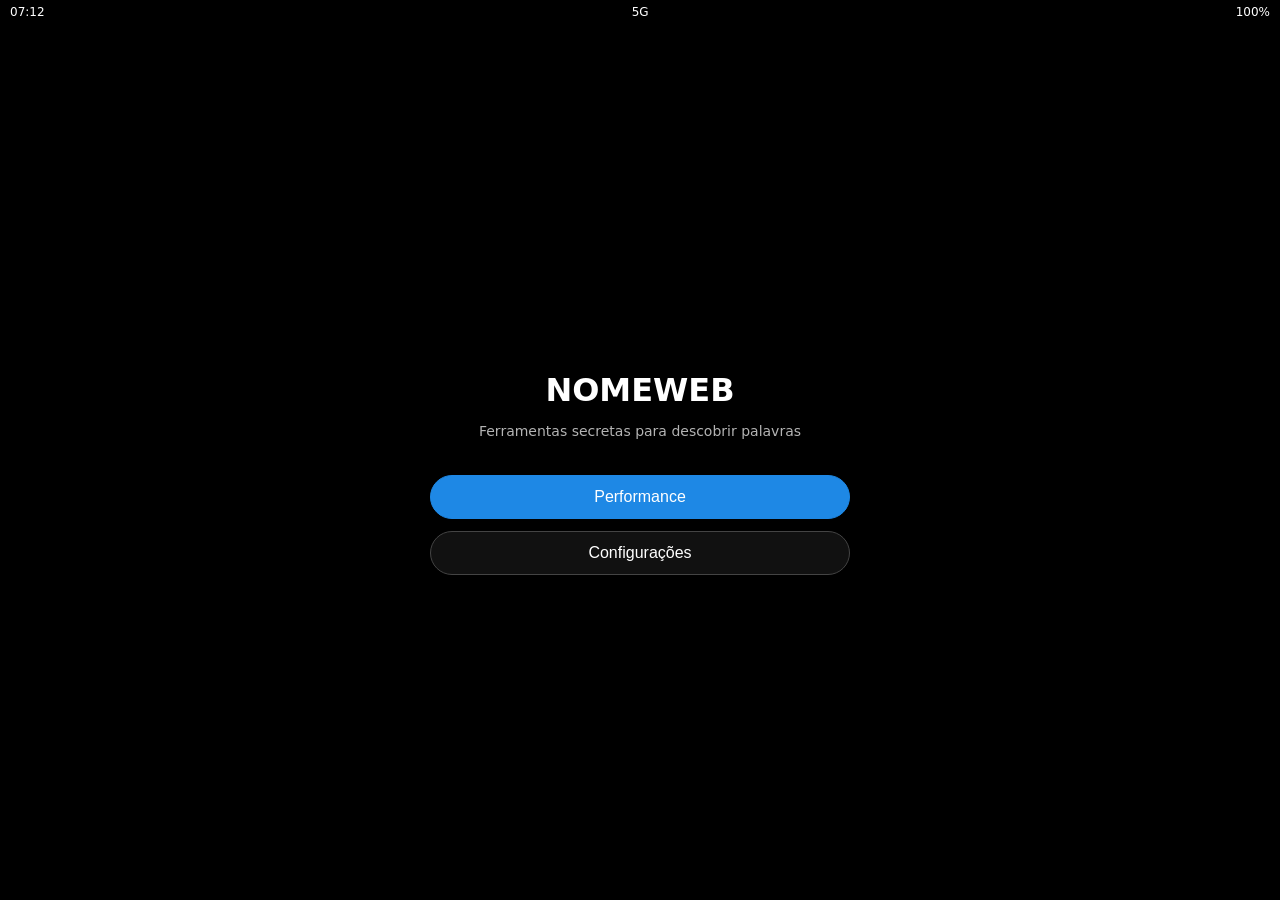
==== commit 03c5dee5: "Update index.html" ====
--- a/index.html
+++ b/index.html
@@ -1,2329 +1,191 @@
 <!DOCTYPE html>
 <html lang="pt-BR">
 <head>
-<meta charset="UTF-8">
-<meta name="viewport" content="width=device-width, initial-scale=1.0">
-<title>Swipe Mode + Pigbacking</title>
-<style>
-  body {
-    margin: 0;
-    padding: 0;
-    width: 100%;
-    overflow: hidden;
-    background: black;
-    color: white;
-    font-family: Arial, sans-serif;
-    position: fixed; 
-    top: 0; left: 0;
-  }
-  #container {
-    width: 100%;
-    height: 100%;
-    display: flex;
-    flex-direction: column;
-    justify-content: center;
-    align-items: center;
-  }
-  body {
-    margin: 0; padding: 0; background: black; color: white;
-    font-family: Arial, sans-serif; height: 100vh; overflow: hidden;
-    display: flex; flex-direction: column; justify-content: center; align-items: center;
-  }
-  #menu { text-align: center; }
-  button {
-    font-size: 18px; padding: 10px 20px; margin: 10px;
-    border-radius: 8px; border: none; cursor: pointer;
-    background: #f4b400; color: black;
-  }
- #status {
-  position: fixed;
-  top: 5px;   /* topo da tela */
-  left: 5px;  /* canto esquerdo */
-  font-size: 14px;
-  color: white;
-}
-
-#confirm {
-  position: fixed;
-  top: 5px;   /* alinhado com o status */
-  left: 60px; /* pequeno espaço à direita do status */
-  width: 8px;
-  height: 8px;
-  border-radius: 50%;
-}
-
-#names {
-  position: fixed;
-  top: 25px;  /* abaixo do status */
-  left: 5px;  /* canto esquerdo */
-  font-size: 12px;
-  color: white;
-  line-height: 1.2;
-}
-</style>
+  <meta charset="UTF-8" />
+  <title>NOMEWEB – Protótipo</title>
+  <meta name="viewport" content="width=device-width, initial-scale=1.0" />
+  <link rel="stylesheet" href="styles.css" />
+  <script defer src="script.js"></script>
 </head>
 <body>
-<script>
-  function ajustarAltura() {
-  const vh = window.innerHeight * 0.01;
-  document.documentElement.style.setProperty('--vh', `${vh}px`);
-}
+  <!-- Barra de status fake (hora, XG, bateria) -->
+  <div id="statusBar">
+    <span id="statusTime">09:41</span>
+    <span id="statusNetwork">5G</span>
+    <span id="statusBattery">100%</span>
+  </div>
 
-// Ajusta ao carregar a página e quando o usuário redimensiona
-window.addEventListener('resize', ajustarAltura);
-ajustarAltura();
-function adjustHeight() {
-  const vh = window.innerHeight * 0.01;
-  document.documentElement.style.setProperty('--vh', `${vh}px`);
-}
+  <!-- ========== MENU INICIAL ========== -->
+  <div id="homePanel" class="panel active center">
+    <div class="panel-content">
+      <h1 class="app-title">NOMEWEB</h1>
+      <p class="subtitle">Ferramentas secretas para descobrir palavras</p>
+      <button class="btn primary" id="btnGoPerformance">Performance</button>
+      <button class="btn" id="btnGoSettings">Configurações</button>
+    </div>
+  </div>
 
-// Ajusta na carga da página e quando o usuário redimensiona
-window.addEventListener('resize', adjustHeight);
-adjustHeight();
-  function resizeBody() {
-    document.body.style.height = window.innerHeight + "px";
-  }
-  window.addEventListener("resize", resizeBody);
-  resizeBody();
-</script>
-<div id="menu">
-  <button onclick="startSwipeMode('swipe')">Swipe Mode</button>
-  <button onclick="startSwipeMode('pigback')">Pigbacking</button>
-</div>
+  <!-- ========== PERFORMANCE: ESCOLHA DE MODO ========== -->
+  <div id="performancePanel" class="panel center">
+    <div class="panel-content">
+      <h2>Selecione o modo</h2>
+      <button class="btn primary" id="btnModeVoice">Modo Voz</button>
+      <button class="btn primary" id="btnModeBinary">Modo Binário</button>
+      <button class="btn primary" id="btnModeSearch">Modo Pesquisa</button>
+      <button class="btn small" data-back>⟵ Voltar</button>
+    </div>
+  </div>
 
-<div id="status"></div>
-<div id="confirm"></div>
-<div id="names"></div>
-<script>
-const ALPHABET = "abcdefghijklmnopqrstuvwxyzç";
+  <!-- ========== MODO VOZ ========== -->
+  <div id="voicePanel" class="panel center">
+    <div class="panel-content">
+      <h2>Modo Voz</h2>
+      <p class="instruction">
+        Fale normalmente; a palavra <strong>logo depois</strong> da palavra
+        de ativação será usada para uma pesquisa no Google.
+      </p>
+      <p class="instruction">
+        Palavra de ativação atual:
+        <strong id="voiceTriggerLabel">axis</strong>
+      </p>
+      <p id="voiceStatus">Aperte “Ouvir” para começar.</p>
+      <button class="btn primary" id="btnVoiceStart">Ouvir</button>
+      <button class="btn" id="btnVoiceStop">Parar</button>
+      <button class="btn small" data-back>⟵ Voltar</button>
+    </div>
+  </div>
 
-let stage = 1; // 1=gênero, 2=letras, 3=inputs letras
-let gender = "";
-let letterCount = 6; // usado apenas para filtrar nomes, mas input é só 3 letras
-let inputLetters = [];
-let currentLetterIndex = 0;
-let startX, startY;
-let twoFinger = false;
-let mode = "";
+  <!-- ========== MODO BINÁRIO (TELA LIMPA, SÓ SWIPES) ========== -->
+  <div id="binaryPanel" class="panel">
+    <!-- Intencionalmente vazio: só captura swipes, nenhuma informação pública. -->
+  </div>
 
-const statusEl = document.getElementById("status");
-const confirmEl = document.getElementById("confirm");
-const namesEl = document.getElementById("names");
+  <!-- ========== SPRINGBOARD FAKE (TELA INICIAL) ========== -->
+  <div id="springboardPanel" class="panel">
+    <div class="springboard">
+      <div class="springboard-icons">
+        <!-- 12 ícones (alguns com ações secretas, outros só disfarce) -->
+        <div class="icon" data-action="filterVoice">
+          <div class="icon-img"></div>
+          <div class="icon-label">Mensagens</div>
+        </div>
+        <div class="icon" data-action="filterLetter">
+          <div class="icon-img"></div>
+          <div class="icon-label">Telefone</div>
+        </div>
+        <div class="icon" data-action="filterGroupSmallMan">
+          <div class="icon-img"></div>
+          <div class="icon-label">Arquivos</div>
+        </div>
+        <div class="icon" data-action="filterGroupBigMan">
+          <div class="icon-img"></div>
+          <div class="icon-label">Mapas</div>
+        </div>
+        <div class="icon" data-action="filterGroupSmallNat">
+          <div class="icon-img"></div>
+          <div class="icon-label">Fotos</div>
+        </div>
+        <div class="icon" data-action="filterGroupBigNat">
+          <div class="icon-img"></div>
+          <div class="icon-label">Notas</div>
+        </div>
+        <div class="icon" data-action="showFinal">
+          <div class="icon-img"></div>
+          <div class="icon-label">Resultado</div>
+        </div>
 
-const names = [
-"Abel - M",
-  "Abigail - F",
-  "Abilio - M",
-  "Abimael - M",
-  "Abner - M",
-  "Abnoel - M",
-  "Abraão - M",
-  "Acacio - M",
-  "Adailton - M",
-  "Adair - M",
-  "Adalberto - M",
-  "Adalgisa - F",
-  "Adalto - M",
-  "Adão - M",
-  "Adaúto - M",
-  "Adeildo - M",
-  "Adelaide - F",
-  "Adelar - M",
-  "Adelia - F",
-  "Adelina - F",
-  "Adelino - M",
-  "Adelmo - M",
-  "Adelso - M",
-  "Ademar - M",
-  "Ademílson - M",
-  "Ademílton - M",
-  "Ademir - M",
-  "Adenildo - M",
-  "Adenílson - M",
-  "Adenílton - M",
-  "Adenir - M",
-  "Adevaldo - M",
-  "Adilson - M",
-  "Adir - M",
-  "Admilson - M",
-  "Adolfo - M",
-  "Adonias - M",
-  "Adria - F",
-  "Adrian - M",
-  "Adriana - F",
-  "Adriane - F",
-  "Adriano - M",
-  "Adriel - M",
-  "Adriele - F",
-  "Adrieli - F",
-  "Adson - M",
-  "Aecio - M",
-  "Afonso - M",
-  "Afrânio - M",
-  "Agata - F",
-  "Agatha - F",
-  "Agda - F",
-  "Agenor - M",
-  "Agnaldo - M",
-  "Agostinho - M",
-  "Aguinaldo - M",
-  "Aida - F",
-  "Aila - F",
-  "Ailton - M",
-  "Airton - M",
-  "Alaíde - F",
-  "Alan - M",
-  "Alana - F",
-  "Alane - F",
-  "Alaor - M",
-  "Alba - F",
-  "Albérico - M",
-  "Albert - M",
-  "Albertina - F",
-  "Albertino - M",
-  "Alberto - M",
-  "Albino - M",
-  "Alceu - M",
-  "Alcides - M",
-  "Alcilene - F",
-  "Alcimar - M",
-  "Alcindo - M",
-  "Alcino - M",
-  "Alcione - F",
-  "Alcir - M",
-  "Alda - F",
-  "Aldair - M",
-  "Aldeci - M",
-  "Aldemar - M",
-  "Aldemir - M",
-  "Aldenir - M",
-  "Aldenora - F",
-  "Aldir - M",
-  "Aldo - M",
-  "Alecsandro - M",
-  "Alef - M",
-  "Alencar - M",
-  "Alesandra - F",
-  "Alesandro - M",
-  "Alessandra - F",
-  "Alessandro - M",
-  "Alex - M",
-  "Alexander - M",
-  "Alexandra - F",
-  "Alexandre - M",
-  "Alexandrina - F",
-  "Alexia - F",
-  "Alexsander - M",
-  "Alexsandra - F",
-  "Alexsandro - M",
-  "Alfredo - M",
-  "Algusto - M",
-  "Alice - F",
-  "Alicia - F",
-  "Alicio - M",
-  "Alife - F",
-  "Aline - F",
-  "Alipio - M",
-  "Alirio - M",
-  "Alison - M",
-  "Alisson - M",
-  "Allan - M",
-  "Allison - F",
-  "Almerinda - F",
-  "Almir - M",
-  "Almira - F",
-  "Almiro - M",
-  "Aloísio - M",
-  "Alonso - M",
-  "Altair - M",
-  "Altamir - M",
-  "Altamiro - M",
-  "Altino - M",
-  "Aluisio - M",
-  "Alvaro - M",
-  "Alvina - F",
-  "Alvino - M",
-  "Alzira - F",
-  "Amadeu - M",
-  "Amado - M",
-  "Amalia - F",
-  "Amanda - F",
-  "Amara - F",
-  "Amarildo - M",
-  "Amaro - M",
-  "Amauri - M",
-  "Amelia - F",
-  "Americo - M",
-  "Amilton - M",
-  "Ana - F",
-  "Analia - F",
-  "Analice - F",
-  "Ananda - F",
-  "Ananias - M",
-  "Anastácio - M",
-  "Ancelmo - M",
-  "Anderson - M",
-  "Andeson - M",
-  "André - M",
-  "Andréa - F",
-  "Andrei - M",
-  "Andreia - F",
-  "Andresa - F",
-  "Andressa - F",
-  "Andrew - M",
-  "Andreza - F",
-  "Andriele - F",
-  "Andrieli - F",
-  "Ane - F",
-  "Anesia - F",
-  "Anesio - M",
-  "Angela - F",
-  "Angélica - F",
-  "Angelina - F",
-  "Angelita - F",
-  "Angelo - M",
-  "Anibal - M",
-  "Anildo - M",
-  "Anilson - M",
-  "Anilton - M",
-  "Anisio - M",
-  "Anita - F",
-  "Anna - F",
-  "Anne - F",
-  "Anny - F",
-  "Anselmo - M",
-  "Antenor - M",
-  "Antoni - M",
-  "Antônia - F",
-  "Antoniel - M",
-  "Antonieta - F",
-  "Antonino - M",
-  "Antônio - M",
-  "Aparecida - F",
-  "Aparecido - M",
-  "Aquiles - M",
-  "Araci - F",
-  "Argemiro - M",
-  "Ari - M",
-  "Ariana - F",
-  "Ariane - F",
-  "Ariel - M",
-  "Ariéle - F",
-  "Arilson - M",
-  "Ariovaldo - M",
-  "Aristeu - M",
-  "Aristides - M",
-  "Arivaldo - M",
-  "Arlei - M",
-  "Arlene - F",
-  "Arlete - F",
-  "Arlinda - F",
-  "Arlindo - M",
-  "Armando - M",
-  "Arminda - F",
-  "Armindo - M",
-  "Arnaldo - M",
-  "Arno - M",
-  "Aroldo - M",
-  "Artur - M",
-  "Arthur - M",
-  "Assis - M",
-  "Ataíde - M",
-  "Atila - M",
-  "Augusta - F",
-  "Augustinho - M",
-  "Augusto - M",
-  "Aurea - F",
-  "Aurelina - F",
-  "Aurélio - M",
-  "Aurora - F",
-  "Avelino - M",
-  "Baltazar - M",
-  "Bárbara - F",
-  "Bartolomeu - M",
-  "Beatris - F",
-  "Beatriz - F",
-  "Belmiro - M",
-  "Benedita - F",
-  "Benedito - M",
-  "Benício - M",
-  "Benjamim - M",
-  "Bento - M",
-  "Berenice - F",
-  "Bernadete - F",
-  "Bernado - M",
-  "Bernardo - M",
-  "Betânia - F",
-  "Bianca - F",
-  "Braian - M",
-  "Brás - M",
-  "Bráulio - M",
-  "Brena - F",
-  "Brenda - F",
-  "Brendo - M",
-  "Breno - M",
-  "Bruna - F",
-  "Bruno - M",
-  "Bryan - M",
-  "Cacilda - F",
-  "Caetano - M",
-  "Cailane - F",
-  "Caio - M",
-  "Caique - M",
-  "Cairo - M",
-  "Camila - F",
-  "Camile - F",
-  "Camili - F",
-  "Camilla - F",
-  "Camilo - M",
-  "Cândida - F",
-  "Cândido - M",
-  "Caren - F",
-  "Carina - F",
-  "Carine - F",
-  "Carla - F",
-  "Carlito - M",
-  "Carlo - M",
-  "Carlos - M",
-  "Carmelita - F",
-  "Carmem - F",
-  "Carmen - F",
-  "Carol - F",
-  "Carolaine - F",
-  "Carolina - F",
-  "Caroline - F",
-  "Cássia - F",
-  "Cassiane - F",
-  "Cassiano - M",
-  "Cássio - M",
-  "Catarina - F",
-  "Cátia - F",
-  "Catiane - F",
-  "Cauã - M",
-  "Cauane - F",
-  "Cecília - F",
-  "Celeste - F",
-  "Celi - F",
-  "Célia - F",
-  "Celina - F",
-  "Célio - M",
-  "Celma - F",
-  "Celso - M",
-  "Celson - M",
-  "César - M",
-  "Charlene - F",
-  "Charles - M",
-  "Cheila - F",
-  "Christian - M",
-  "Cibele - F",
-  "Cícera - F",
-  "Cícero - M",
-  "Cilene - F",
-  "Cínthia - F",
-  "Cíntia - F",
-  "Cirlene - F",
-  "Ciro - M",
-  "Clair - M",
-  "Clara - F",
-  "Clarice - F",
-  "Clarissa - F",
-  "Clarisse - F",
-  "Claudecir - M",
-  "Claudemir - M",
-  "Claudenice - F",
-  "Claudenir - M",
-  "Claudete - F",
-  "Cláudia - F",
-  "Claudiana - F",
-  "Claudiane - F",
-  "Claudinei - M",
-  "Claudinéia - F",
-  "Claudino - M",
-  "Cláudio - M",
-  "Claudiomiro - M",
-  "Claudionor - M",
-  "Claudir - M",
-  "Clayton - M",
-  "Cleane - F",
-  "Cléber - M",
-  "Cleberson - M",
-  "Clebson - M",
-  "Clécio - M",
-  "Cléia - F",
-  "Cleide - F",
-  "Cleidiane - F",
-  "Cleidson - M",
-  "Cleílson - M",
-  "Cleilton - M",
-  "Cleison - M",
-  "Cleito - M",
-  "Cleiton - M",
-  "Clélia - F",
-  "Clemente - M",
-  "Clemilda - F",
-  "Cleomar - M",
-  "Cleonice - F",
-  "Clésio - M",
-  "Cleunice - F",
-  "Cleusa - F",
-  "Cleuza - F",
-  "Cleverson - M",
-  "Cleverton - M",
-  "Clodoaldo - M",
-  "Clotilde - F",
-  "Clóves - M",
-  "Clóvis - M",
-  "Conceição - F",
-  "Corina - F",
-  "Cosma - F",
-  "Cosme - M",
-  "Cosmo - M",
-  "Cremilda - F",
-  "Creusa - F",
-  "Creuza - F",
-  "Crislaine - F",
-  "Crislane - F",
-  "Crispim - M",
-  "Cristian - M",
-  "Cristiana - F",
-  "Cristiane - F",
-  "Cristiano - M",
-  "Cristina - F",
-  "Cristine - F",
-  "Cristofer - M",
-  "Cristóvão - M",
-  "Custódio - M",
-  "Dagmar - F",
-  "Daiana - F",
-  "Daiane - F",
-  "Daine - F",
-  "Dalila - F",
-  "Dalmo - M",
-  "Dalton - M",
-  "Dalva - F",
-  "Dámaris - F",
-  "Damiana - F",
-  "Damião - M",
-  "Dandara - F",
-  "Daniel - M",
-  "Daniela - F",
-  "Daniele - F",
-  "Danieli - F",
-  "Danielle - F",
-  "Danila - F",
-  "Danilo - M",
-  "Danúbia - F",
-  "Dara - F",
-  "Darci - M",
-  "Dário - M",
-  "Darlan - M",
-  "Darlei - M",
-  "Darlene - F",
-  "Davi - M",
-  "David - M",
-  "Davison - M",
-  "Dayana - F",
-  "Dayane - F",
-  "Dayse - F",
-  "Débora - F",
-  "Déborah - F",
-  "Décio - M",
-  "Deise - F",
-  "Deisiane - F",
-  "Deivid - M",
-  "Deivide - M",
-  "Deivison - M",
-  "Dejair - M",
-  "Dejanira - F",
-  "Délcio - M",
-  "Délio - M",
-  "Delma - F",
-  "Demétrio - M",
-  "Dener - M",
-  "Denílson - M",
-  "Denis - M",
-  "Denise - F",
-  "Denison - M",
-  "Denivaldo - M",
-  "Denize - F",
-  "Derli - M",
-  "Deusdete - M",
-  "Deusimar - M",
-  "Devair - M",
-  "Devanir - M",
-  "Devid - M",
-  "Diana - F",
-  "Diane - F",
-  "Diego - M",
-  "Dilma - F",
-  "Dilson - M",
-  "Dimas - M",
-  "Dina - F",
-  "Dinalva - F",
-  "Diógenes - M",
-  "Diogo - M",
-  "Dionata - F",
-  "Dionatan - M",
-  "Dione - F",
-  "Dionei - M",
-  "Diones - M",
-  "Dionísio - M",
-  "Dirce - F",
-  "Dirceu - M",
-  "Diva - F",
-  "Divina - F",
-  "Divino - M",
-  "Djalma - M",
-  "Doglas - M",
-  "Dolores - F",
-  "Domingas - F",
-  "Domingo - M",
-  "Domingos - M",
-  "Donato - M",
-  "Donizete - M",
-  "Dora - F",
-  "Doraci - F",
-  "Doralice - F",
-  "Dorival - M",
-  "Douglas - M",
-  "Dulce - F",
-  "Dulcineia - F",
-  "Durval - M",
-  "Durvalina - F",
-  "Edcarlos - M",
-  "Edemar - M",
-  "Edenílson - M",
-  "Éder - M",
-  "Ederson - M",
-  "Edésio - M",
-  "Edevaldo - M",
-  "Edgar - M",
-  "Edi - M",
-  "Ediane - F",
-  "Edicarlos - M",
-  "Edigar - M",
-  "Edilaine - F",
-  "Edilane - F",
-  "Edilene - F",
-  "Edileusa - F",
-  "Edileuza - F",
-  "Edilma - F",
-  "Edílson - M",
-  "Edílton - M",
-  "Edimar - M",
-  "Edimílson - M",
-  "Edina - F",
-  "Edinaldo - M",
-  "Edinalva - F",
-  "Edinei - M",
-  "Edinéia - F",
-  "Edineide - F",
-  "Edinílson - M",
-  "Édio - M",
-  "Edison - M",
-  "Edite - F",
-  "Edivaldo - M",
-  "Edivan - M",
-  "Edivânia - F",
-  "Edjane - F",
-  "Edmar - M",
-  "Edmilson - M",
-  "Edmundo - M",
-  "Edna - F",
-  "Ednaldo - M",
-  "Ednalva - F",
-  "Ednei - M",
-  "Ednéia - F",
-  "Ednílson - M",
-  "Edno - M",
-  "Edson - M",
-  "Eduarda - F",
-  "Eduardo - M",
-  "Edvaldo - M",
-  "Edvan - M",
-  "Edvânia - F",
-  "Efigênia - F",
-  "Egídio - M",
-  "Elaine - F",
-  "Elane - F",
-  "Élcio - M",
-  "Elda - F",
-  "Élder - M",
-  "Elem - M",
-  "Elen - F",
-  "Elena - F",
-  "Eleni - F",
-  "Elenice - F",
-  "Elenilda - F",
-  "Elenildo - M",
-  "Elenílton - M",
-  "Elenir - F",
-  "Elenita - F",
-  "Eli - M",
-  "Elian - M",
-  "Eliana - F",
-  "Eliandro - M",
-  "Eliane - F",
-  "Elias - M",
-  "Élida - F",
-  "Eliel - M",
-  "Elielson - M",
-  "Elielton - M",
-  "Eliene - F",
-  "Eliete - F",
-  "Eliezer - M",
-  "Elimar - M",
-  "Elinaldo - M",
-  "Eline - F",
-  "Eliomar - M",
-  "Elis - F",
-  "Elisa - F",
-  "Elisabete - F",
-  "Elisabeth - F",
-  "Elisandra - F",
-  "Elisandro - M",
-  "Elisângela - F",
-  "Elisete - F",
-  "Eliseu - M",
-  "Elisiane - F",
-  "Elismar - M",
-  "Eliton - M",
-  "Elivaldo - M",
-  "Elivelton - M",
-  "Eliza - F",
-  "Elizabete - F",
-  "Elizabeth - F",
-  "Elizandra - F",
-  "Elizângela - F",
-  "Elizete - F",
-  "Eliziane - F",
-  "Ellen - F",
-  "Elma - F",
-  "Elmo - M",
-  "Eloá - F",
-  "Eloi - M",
-  "Eloísa - F",
-  "Eloíza - F",
-  "Elsa - F",
-  "Elso - M",
-  "Elson - M",
-  "Elves - M",
-  "Élvio - M",
-  "Elvira - F",
-  "Elvis - M",
-  "Elza - F",
-  "Emanuel - M",
-  "Emanuela - F",
-  "Emanuele - F",
-  "Emanueli - F",
-  "Emanuelle - F",
-  "Emerson - M",
-  "Emídio - M",
-  "Émile - M",
-  "Emili - F",
-  "Emília - F",
-  "Emílio - M",
-  "Emilly - F",
-  "Emily - F",
-  "Enedina - F",
-  "Enílson - M",
-  "Ênio - M",
-  "Enivaldo - M",
-  "Enoque - M",
-  "Enzo - M",
-  "Eraldo - M",
-  "Erasmo - M",
-  "Ercília - F",
-  "Ercílio - M",
-  "Eric - M",
-  "Érica - F",
-  "Erick - M",
-  "Érico - M",
-  "Ericson - M",
-  "Érika - F",
-  "Erike - F",
-  "Erinaldo - M",
-  "Erique - M",
-  "Erison - M",
-  "Erisvaldo - M",
-  "Erivaldo - M",
-  "Erivan - M",
-  "Erivelton - M",
-  "Erli - M",
-  "Ernandes - M",
-  "Ernando - M",
-  "Ernane - M",
-  "Ernani - M",
-  "Ernestina - F",
-  "Ernesto - M",
-  "Eron - M",
-  "Eronildo - M",
-  "Esdras - M",
-  "Esmael - M",
-  "Esmeralda - F",
-  "Esmeraldo - M",
-  "Espedito - M",
-  "Estefane - F",
-  "Estefani - F",
-  "Estefany - F",
-  "Estela - F",
-  "Estelita - F",
-  "Ester - F",
-  "Estevan - M",
-  "Estêvão - M",
-  "Esther - F",
-  "Etelvina - F",
-  "Euclides - M",
-  "Eudes - M",
-  "Eugênia - F",
-  "Eugênio - M",
-  "Eulália - F",
-  "Euler - M",
-  "Eunice - F",
-  "Eurico - M",
-  "Eurides - M",
-  "Eurípedes - M",
-  "Euzébio - M",
-  "Eva - F",
-  "Evaldo - M",
-  "Evandro - M",
-  "Evaní - M",
-  "Evanildo - M",
-  "Evanir - M",
-  "Evaristo - M",
-  "Evelin - F",
-  "Eveline - F",
-  "Evelyn - F",
-  "Everaldo - M",
-  "Everson - M",
-  "Everton - M",
-  "Evilásio - M",
-  "Evilin - M",
-  "Ewerton - M",
-  "Expedito - M",
-  "Ezequias - M",
-  "Ezequiel - M",
-  "Ézio - M",
-  "Fábia - F",
-  "Fabiana - F",
-  "Fabiane - F",
-  "Fabiano - M",
-  "Fábio - M",
-  "Fabíola - F",
-  "Fabrícia - F",
-  "Fabrício - M",
-  "Fagner - M",
-  "Fátima - F",
-  "Fausto - M",
-  "Feliciano - M",
-  "Felipe - M",
-  "Félix - M",
-  "Fellipe - M",
-  "Fernanda - F",
-  "Fernando - M",
-  "Filipi - M",
-  "Filomena - F",
-  "Firmino - M",
-  "Flávia - F",
-  "Flaviana - F",
-  "Flaviane - F",
-  "Flaviano - M",
-  "Flávio - M",
-  "Flora - F",
-  "Floriano - M",
-  "Florinda - F",
-  "Florisvaldo - M",
-  "Franciane - F",
-  "Francico - M",
-  "Franciele - F",
-  "Francieli - F",
-  "Francilene - F",
-  "Francimar - M",
-  "Francinaldo - M",
-  "Francine - F",
-  "Francineide - F",
-  "Francinete - F",
-  "Francis - M",
-  "Francisca - F",
-  "Francisco - M",
-  "Franciso - M",
-  "Francivaldo - M",
-  "Franisco - M",
-  "Frank - M",
-  "Franklin - M",
-  "Fred - M",
-  "Frederico - M",
-  "Fredson - M",
-  "Fábia - F",
-  "Fabiana - F",
-  "Fabiane - F",
-  "Fabiano - M",
-  "Fábio - M",
-  "Fabíola - F",
-  "Fabrícia - F",
-  "Fabrício - M",
-  "Fagner - M",
-  "Fátima - F",
-  "Fausto - M",
-  "Feliciano - M",
-  "Felipe - M",
-  "Félix - M",
-  "Fellipe - M",
-  "Fernanda - F",
-  "Fernando - M",
-  "Filipi - M",
-  "Filomena - F",
-  "Firmino - M",
-  "Flávia - F",
-  "Flaviana - F",
-  "Flaviane - F",
-  "Flaviano - M",
-  "Flavio - M",
-  "Flora - F",
-  "Floriano - M",
-  "Florinda - F",
-  "Florisvaldo - M",
-  "Franciane - F",
-  "Francico - M",
-  "Franciele - F",
-  "Francieli - F",
-  "Francilene - F",
-  "Francimar - M",
-  "Francinaldo - M",
-  "Francine - F",
-  "Francineide - F",
-  "Francinete - F",
-  "Francis - M",
-  "Francisca - F",
-  "Francisco - M",
-  "Franciso - M",
-  "Francivaldo - M",
-  "Franisco - M",
-  "Frank - M",
-  "Franklin - M",
-  "Fred - M",
-  "Frederico - M",
-  "Fredson - M",
-  "Gabriel - M",
-  "Gabriela - F",
-  "Gabriele - F",
-  "Gabrieli - F",
-  "Gabriella - F",
-  "Gabrielle - F",
-  "Gabrielly - F",
-  "Gabriely - F",
-  "Gaspar - M",
-  "Geane - F",
-  "Geísa - F",
-  "Geise - F",
-  "Geisiane - F",
-  "Geison - M",
-  "Genésio - M",
-  "Geni - F",
-  "Genilda - F",
-  "Genildo - M",
-  "Genílson - M",
-  "Genival - M",
-  "Genivaldo - M",
-  "Gentil - M",
-  "George - M",
-  "Georgina - F",
-  "Geovan - M",
-  "Geovana - F",
-  "Geovane - M",
-  "Geovani - M",
-  "Geovanna - F",
-  "Geralda - F",
-  "Geraldina - F",
-  "Geraldo - M",
-  "Gerlane - F",
-  "Germano - M",
-  "Gerônimo - M",
-  "Gerson - M",
-  "Gerusa - F",
-  "Gervásio - M",
-  "Gésica - F",
-  "Géssica - F",
-  "Getúlio - M",
-  "Gian - M",
-  "Gilberto - M",
-  "Gilda - F",
-  "Gildásio - M",
-  "Gildete - F",
-  "Gildo - M",
-  "Gileno - M",
-  "Gilmar - M",
-  "Gilmara - F",
-  "Gilso - M",
-  "Gilson - M",
-  "Gilvan - M",
-  "Gilvânia - F",
-  "Giovana - F",
-  "Giovane - M",
-  "Giovani - M",
-  "Giovanna - F",
-  "Girlene - F",
-  "Gisela - F",
-  "Gisele - F",
-  "Giseli - F",
-  "Giselle - F",
-  "Gislaine - F",
-  "Gislane - F",
-  "Gislene - F",
-  "Giulia - F",
-  "Givaldo - M",
-  "Givanildo - M",
-  "Glauber - M",
-  "Gláucia - F",
-  "Gláucio - M",
-  "Glauco - M",
-  "Gledson - M",
-  "Gleice - F",
-  "Gleiciane - F",
-  "Gleidson - M",
-  "Gleison - M",
-  "Gleisson - M",
-  "Glenda - F",
-  "Glória - F",
-  "Gonçalo - M",
-  "Gorete - F",
-  "Graça - F",
-  "Graciela - F",
-  "Graciele - F",
-  "Grasiela - F",
-  "Grasiele - F",
-  "Graziela - F",
-  "Graziele - F",
-  "Grazieli - F",
-  "Gregori - M",
-  "Gregório - M",
-  "Greice - F",
-  "Guido - M",
-  "Guilherme - M",
-  "Guilhermina - F",
-  "Guiomar - F",
-  "Gustavo - M",
-  "Gutemberg - M",
-  "Hebert - M",
-  "Héctor - M",
-  "Heitor - M",
-  "Helen - F",
-  "Helena - F",
-  "Helenice - F",
-  "Heleno - M",
-  "Hélia - F",
-  "Hélio - M",
-  "Hellen - F",
-  "Heloísa - F",
-  "Henrique - M",
-  "Henry - M",
-  "Herbert - M",
-  "Hércules - M",
-  "Hermes - M",
-  "Hermínio - M",
-  "Hilário - M",
-  "Hilda - F",
-  "Homero - M",
-  "Horácio - M",
-  "Hosana - F",
-  "Hudson - M",
-  "Hugo - M",
-  "Humberto - M",
-  "Iago - M",
-  "Ian - M",
-  "Iana - F",
-  "Iara - F",
-  "Iasmim - F",
-  "Iasmin - F",
-  "Ícaro - M",
-  "Idalina - F",
-  "Ieda - F",
-  "Igor - M",
-  "Ilda - F",
-  "Ilma - F",
-  "Ilza - F",
-  "Inácia - F",
-  "Inácio - M",
-  "Inaldo - M",
-  "Inês - F",
-  "Ingred - F",
-  "Ingrid - F",
-  "Ingride - F",
-  "Ingridi - F",
-  "Iolanda - F",
-  "Ione - F",
-  "Irã - M",
-  "Iracema - F",
-  "Iraci - F",
-  "Irani - F",
-  "Iranildo - M",
-  "Irene - F",
-  "Íria - F",
-  "Irineu - M",
-  "Íris - F",
-  "Irma - F",
-  "Isa - F",
-  "Isabel - F",
-  "Isabela - F",
-  "Isabele - F",
-  "Isabeli - F",
-  "Isabella - F",
-  "Isabelle - F",
-  "Isabelly - F",
-  "Isac - M",
-  "Isadora - F",
-  "Isael - M",
-  "Isaías - M",
-  "Isaque - M",
-  "Isaura - F",
-  "Ísis - F",
-  "Ismael - M",
-  "Israel - M",
-  "Ítalo - M",
-  "Itamar - M",
-  "Iure - M",
-  "Ivair - M",
-  "Ivaldo - M",
-  "Ivan - M",
-  "Ivana - F",
-  "Ivaneide - F",
-  "Ivanete - F",
-  "Ivani - F",
-  "Ivânia - F",
-  "Ivanilda - F",
-  "Ivanilde - F",
-  "Ivanildo - M",
-  "Ivanílson - M",
-  "Ivanir - M",
-  "Ivete - F",
-  "Ivo - M",
-  "Ivonaldo - M",
-  "Ivone - F",
-  "Ivoneide - F",
-  "Ivonete - F",
-  "Izabel - F",
-  "Izabela - F",
-  "Izabele - F",
-  "Izadora - F",
-  "Izaquiel - M",
-  "Izaura - F",
-  "Jaci - F",
-  "Jaciane - F",
-  "Jaciara - F",
-  "Jacilene - F",
-  "Jacinta - F",
-  "Jacinto - M",
-  "Jacira - F",
-  "Jackeline - F",
-  "Jackson - M",
-  "Jacó - M",
-  "Jacqueline - F",
-  "Jacson - M",
-  "Jade - F",
-  "Jader - M",
-  "Jadiel - M",
-  "Jadilson - M",
-  "Jadir - M",
-  "Jadson - M",
-  "Jaiane - F",
-  "Jailma - F",
-  "Jailton - M",
-  "Jaime - M",
-  "Jaine - F",
-  "Jair - M",
-  "Jairo - M",
-  "Jaison - M",
-  "Jakeline - F",
-  "Jamerson - M",
-  "James - M",
-  "Jamil - M",
-  "Jamile - F",
-  "Jamili - F",
-  "Janaína - F",
-  "Janderson - M",
-  "Jandir - M",
-  "Jandira - F",
-  "Jane - F",
-  "Janete - F",
-  "Janice - F",
-  "Janiel - M",
-  "Janiele - F",
-  "Janílson - M",
-  "Janine - F",
-  "Jânio - M",
-  "Januário - M",
-  "Jaqueline - F",
-  "Jarbas - M",
-  "Jardel - M",
-  "Jason - M",
-  "Jean - M",
-  "Jeanderson - M",
-  "Jeane - F",
-  "Jedson - M",
-  "Jéferson - M",
-  "Jefersson - M",
-  "Jefeson - M",
-  "Jenifer - F",
-  "Jeniffer - F",
-  "Jennifer - F",
-  "Jeová - M",
-  "Jeovana - F",
-  "Jeremias - M",
-  "Jerferson - M",
-  "Jerfeson - M",
-  "Jerry - M",
-  "Jesiel - M",
-  "Jessé - M",
-  "Jéssica - F",
-  "Jesuino - M",
-  "Jesus - M",
-  "Jhenifer - F",
-  "Jhone - M",
-  "Jhony - M",
-  "Joab - M",
-  "Joabe - M",
-  "Joacir - M",
-  "Joana - F",
-  "João - M",
-  "Joaquim - M",
-  "Joaquina - F",
-  "Joares - M",
-  "Jobson - M",
-  "Jocélia - F",
-  "Jocélio - M",
-  "Jocilene - F",
-  "Jocimar - M",
-  "Joel - M",
-  "Joelma - F",
-  "John - M",
-  "Joice - F",
-  "Joise - F",
-  "Jonas - M",
-  "Jonata - M",
-  "Jonatan - M",
-  "Jônatas - M",
-  "Jones - M",
-  "Jonílson - M",
-  "Jordan - M",
-  "Jordana - F",
-  "Jorge - M",
-  "Jorgina - F",
-  "Josafá - M",
-  "José - M",
-  "Joseane - F",
-  "Josefa - F",
-  "Josefina - F",
-  "Joséildo - M",
-  "Joséilton - M",
-  "Joseli - M",
-  "Josélia - F",
-  "Joselina - F",
-  "Josélio - M",
-  "Joselita - F",
-  "Joselito - M",
-  "Joselma - F",
-  "Josémar - M",
-  "Josémir - M",
-  "Josenilda - F",
-  "Josenildo - M",
-  "Josenílson - M",
-  "Josenílton - M",
-  "Josévaldo - M",
-  "Josiane - F",
-  "Josias - M",
-  "Josiel - M",
-  "Josiele - F",
-  "Josilene - F",
-  "Josimar - M",
-  "Josina - F",
-  "Josinaldo - M",
-  "Josineide - F",
-  "Josinete - F",
-  "Josival - M",
-  "Josivaldo - M",
-  "Josivan - M",
-  "Josué - M",
-  "Jovelina - F",
-  "Joyce - F",
-  "Juan - M",
-  "Juarez - M",
-  "Jucélia - F",
-  "Jucelino - M",
-  "Jucélio - M",
-  "Juciara - F",
-  "Jucilene - F",
-  "Jucimar - M",
-  "Jucimara - F",
-  "Judite - F",
-  "Julho - M",
-  "Júlia - F",
-  "Julian - M",
-  "Juliana - F",
-  "Juliane - F",
-  "Juliano - M",
-  "Juliene - F",
-  "Julieta - F",
-  "Juliete - F",
-  "Júlio - M",
-  "Júnia - F",
-  "Júnior - M",
-  "Juraci - M",
-  "Jurandir - M",
-  "Jurema - F",
-  "Juscelino - M",
-  "Jussara - F",
-  "Justina - F",
-  "Justino - M",
-  "Juvenal - M",
-  "Kaik - M",
-  "Kaike - M",
-  "Kailane - F",
-  "Kaline - F",
-  "Kamila - F",
-  "Karem - F",
-  "Karen - F",
-  "Karina - F",
-  "Karine - F",
-  "Karla - F",
-  "Karoline - F",
-  "Kássia - F",
-  "Kátia - F",
-  "Katiane - F",
-  "Kauan - M",
-  "Kauane - F",
-  "Kauê - M",
-  "Kayky - M",
-  "Keila - F",
-  "Kelen - F",
-  "Keli - F",
-  "Keliane - F",
-  "Kellen - F",
-  "Kelli - F",
-  "Kelly - F",
-  "Kelvin - M",
-  "Kely - F",
-  "Kênia - F",
-  "Kennedy - M",
-  "Késia - F",
-  "Ketlen - F",
-  "Ketlin - F",
-  "Keven - M",
-  "Kevin - M",
-  "Kézia - F",
-  "Laécio - M",
-  "Laércio - M",
-  "Laerte - M",
-  "Laiane - F",
-  "Laila - F",
-  "Laís - F",
-  "Laisa - F",
-  "Laíse - F",
-  "Laíza - F",
-  "Lana - F",
-  "Lara - F",
-  "Larisa - F",
-  "Larissa - F",
-  "Laudelino - M",
-  "Laudicéia - F",
-  "Laura - F",
-  "Lauri - M",
-  "Laurinda - F",
-  "Laurindo - M",
-  "Laurita - F",
-  "Lauro - M",
-  "Lavínia - F",
-  "Lázara - F",
-  "Lázaro - M",
-  "Leandra - F",
-  "Leandro - M",
-  "Leci - F",
-  "Leda - F",
-  "Leia - F",
-  "Léia - F",
-  "Leide - F",
-  "Leidiane - F",
-  "Leila - F",
-  "Leilane - F",
-  "Leiliane - F",
-  "Leni - F",
-  "Lenice - F",
-  "Lenilda - F",
-  "Lenílson - M",
-  "Lenir - M",
-  "Lenira - F",
-  "Lenita - F",
-  "Léo - M",
-  "Leomar - M",
-  "Leonan - M",
-  "Leonardo - M",
-  "Leonel - M",
-  "Leoni - F",
-  "Leonice - F",
-  "Leônidas - M",
-  "Leonilda - F",
-  "Leonildo - M",
-  "Leonor - F",
-  "Leonora - F",
-  "Leontina - F",
-  "Leopoldo - M",
-  "Letícia - F",
-  "Levi - M",
-  "Lia - F",
-  "Liana - F",
-  "Liane - F",
-  "Lídia - F",
-  "Lidiane - F",
-  "Lídio - M",
-  "Lígia - F",
-  "Lília - F",
-  "Liliam - F",
-  "Lilian - F",
-  "Liliana - F",
-  "Liliane - F",
-  "Lina - F",
-  "Lincon - M",
-  "Linda - F",
-  "Lindalva - F",
-  "Lindaura - F",
-  "Lindinalva - F",
-  "Lindomar - M",
-  "Lino - M",
-  "Lisandra - F",
-  "Lisiane - F",
-  "Lívia - F",
-  "Lorena - F",
-  "Lorenzo - M",
-  "Lorival - M",
-  "Lorivaldo - M",
-  "Lorraine - F",
-  "Lorran - M",
-  "Lorrane - F",
-  "Lourdes - F",
-  "Lourenço - M",
-  "Lourival - M",
-  "Luan - M",
-  "Luana - F",
-  "Luane - F",
-  "Luara - F",
-  "Luca - M",
-  "Lucas - M",
-  "Lucca - M",
-  "Lucélia - F",
-  "Luci - F",
-  "Lúcia - F",
-  "Luciana - F",
-  "Luciane - F",
-  "Luciano - M",
-  "Lucicleide - F",
-  "Lucidalva - F",
-  "Luciene - F",
-  "Lucila - F",
-  "Luciléia - F",
-  "Lucileide - F",
-  "Lucilene - F",
-  "Lucília - F",
-  "Lucimar - F",
-  "Lucimara - F",
-  "Lucimeire - F",
-  "Lucinda - F",
-  "Lucinéia - F",
-  "Lucineide - F",
-  "Lucinete - F",
-  "Lúcio - M",
-  "Lucivaldo - M",
-  "Lucivânia - F",
-  "Ludimila - F",
-  "Ludmila - F",
-  "Luísa - F",
-  "Luiz - M",
-  "Luíza - F",
-  "Luma - F",
-  "Luna - F",
-  "Lurdes - F",
-  "Lúsia - F",
-  "Luzia - F",
-  "Luziane - F",
-  "Luzimar - F",
-  "Luzinete - F",
-  "Maciel - M",
-  "Madalena - F",
-  "Madson - M",
-  "Magali - F",
-  "Magda - F",
-  "Magna - F",
-  "Magno - M",
-  "Magnólia - F",
-  "Maiane - F",
-  "Maiara - F",
-  "Maico - M",
-  "Maicon - M",
-  "Maik - M",
-  "Maike - M",
-  "Mailson - M",
-  "Maíra - F",
-  "Maisa - F",
-  "Maíza - F",
-  "Manoel - M",
-  "Manoela - F",
-  "Manuela - F",
-  "Mara - F",
-  "Marcela - F",
-  "Marcele - F",
-  "Marceli - F",
-  "Marcelina - F",
-  "Marcelino - M",
-  "Marcelo - M",
-  "Márcia - F",
-  "Marciana - F",
-  "Marciano - M",
-  "Marciel - M",
-  "Marcilene - F",
-  "Marcílio - M",
-  "Márcio - M",
-  "Marco - M",
-  "Marcondes - M",
-  "Marcone - M",
-  "Marconi - M",
-  "Marcos - M",
-  "Marcus - M",
-  "Margarete - F",
-  "Margareth - F",
-  "Margarida - F",
-  "Mari - F",
-  "Maria - F",
-  "Mariana - F",
-  "Mariane - F",
-  "Mariângela - F",
-  "Mariano - M",
-  "Maricélia - F",
-  "Mariele - F",
-  "Marieta - F",
-  "Marilda - F",
-  "Marilei - F",
-  "Mariléia - F",
-  "Marileide - F",
-  "Marilena - F",
-  "Marilene - F",
-  "Marília - F",
-  "Marilúcia - F",
-  "Marilza - F",
-  "Marina - F",
-  "Marinaldo - M",
-  "Marinalva - F",
-  "Marineide - F",
-  "Marines - F",
-  "Marinete - F",
-  "Marinez - F",
-  "Marino - M",
-  "Mário - M",
-  "Marisa - F",
-  "Marise - F",
-  "Marisete - F",
-  "Maristela - F",
-  "Marivalda - F",
-  "Marivaldo - M",
-  "Mariza - F",
-  "Marizete - F",
-  "Marlei - M",
-  "Marleide - F",
-  "Marlene - F",
-  "Marlete - F",
-  "Marli - F",
-  "Marlon - M",
-  "Marluce - F",
-  "Marluci - F",
-  "Marlúcia - F",
-  "Marly - F",
-  "Marta - F",
-  "Martin - M",
-  "Martinho - M",
-  "Martins - M",
-  "Mary - F",
-  "Mateus - M",
-  "Matias - M",
-  "Matilde - F",
-  "Maura - F",
-  "Mauri - M",
-  "Maurício - M",
-  "Maurílio - M",
-  "Mauro - M",
-  "Max - M",
-  "Maxsuel - M",
-  "Maxuel - M",
-  "Maxwell - M",
-  "Mayara - F",
-  "Mayra - F",
-  "Maysa - F",
-  "Meire - F",
-  "Melissa - F",
-  "Mercedes - F",
-  "Mércia - F",
-  "Messias - M",
-  "Micael - M",
-  "Micaela - F",
-  "Micaele - F",
-  "Micaeli - F",
-  "Michel - M",
-  "Michele - F",
-  "Micheli - F",
-  "Michelle - F",
-  "Miguel - M",
-  "Mikaele - F",
-  "Milena - F",
-  "Milene - F",
-  "Milton - M",
-  "Miqueias - M",
-  "Mirela - F",
-  "Mirele - F",
-  "Míria - F",
-  "Miriam - F",
-  "Mírian - F",
-  "Mirtes - F",
-  "Misael - M",
-  "Moacir - M",
-  "Moiséis - M",
-  "Moisés - M",
-  "Monalisa - F",
-  "Mônica - F",
-  "Monique - F",
-  "Morgana - F",
-  "Murilo - M",
-  "Nádia - F",
-  "Nadir - M",
-  "Nádja - F",
-  "Nadson - M",
-  "Naiane - F",
-  "Naiara - F",
-  "Nair - F",
-  "Naira - F",
-  "Nanci - F",
-  "Nara - F",
-  "Narciso - M",
-  "Natacha - F",
-  "Natal - M",
-  "Natali - F",
-  "Natália - F",
-  "Natalício - M",
-  "Natalina - F",
-  "Natalino - M",
-  "Nataly - F",
-  "Natan - M",
-  "Natanael - M",
-  "Natasha - F",
-  "Nathália - F",
-  "Natiele - F",
-  "Nayara - F",
-  "Nazaré - F",
-  "Nazareno - M",
-  "Nei - M",
-  "Neide - F",
-  "Neila - F",
-  "Neiva - F",
-  "Nelci - F",
-  "Neli - F",
-  "Nélio - M",
-  "Nelma - F",
-  "Nelsa - F",
-  "Nelso - M",
-  "Nelson - M",
-  "Nelza - F",
-  "Neri - M",
-  "Nestor - M",
-  "Neusa - F",
-  "Neuza - F",
-  "Newton - M",
-  "Nicolas - M",
-  "Nicolau - M",
-  "Nicole - F",
-  "Nicoli - F",
-  "Nilce - F",
-  "Nilceia - F",
-  "Nilda - F",
-  "Nildo - M",
-  "Nilma - F",
-  "Nilo - M",
-  "Nilsa - F",
-  "Nilton - M",
-  "Nilva - F",
-  "Nilza - F",
-  "Nivaldo - M",
-  "Nívea - F",
-  "Nívia - F",
-  "Noé - M",
-  "Noel - M",
-  "Noeli - F",
-  "Noélia - F",
-  "Noemi - F",
-  "Noêmia - F",
-  "Nonato - M",
-  "Norberto - M",
-  "Norma - F",
-  "Núbia - F",
-  "Odair - M",
-  "Odete - F",
-  "Odila - F",
-  "Odilon - M",
-  "Olavo - M",
-  "Olga - F",
-  "Olímpio - M",
-  "Olinda - F",
-  "Oliveira - M",
-  "Olívia - F",
-  "Olívio - M",
-  "Omar - M",
-  "Ondina - F",
-  "Onofre - M",
-  "Orivaldo - M",
-  "Orlando - M",
-  "Orlei - M",
-  "Óscar - M",
-  "Oséias - M",
-  "Osias - M",
-  "Osmar - M",
-  "Osmarina - F",
-  "Osni - M",
-  "Osório - M",
-  "Osvaldo - M",
-  "Oswaldo - M",
-  "Otacílio - M",
-  "Otaviano - M",
-  "Otávio - M",
-  "Otília - F",
-  "Otoniel - M",
-  "Oziel - M",
-  "Pablo - M",
-  "Palmira - F",
-  "Paloma - F",
-  "Pâmela - F",
-  "Paola - F",
-  "Patrícia - F",
-  "Patrício - M",
-  "Patrick - M",
-  "Patrik - M",
-  "Paula - F",
-  "Paulina - F",
-  "Paulino - M",
-  "Paulo - M",
-  "Pedrina - F",
-  "Pedro - M",
-  "Peterson - M",
-  "Pierre - M",
-  "Pietra - F",
-  "Pietro - M",
-  "Plínio - M",
-  "Poliana - F",
-  "Poliane - F",
-  "Pricila - F",
-  "Priscila - F",
-  "Priscilla - F",
-  "Queila - F",
-  "Quitéria - F",
-  "Rachel - F",
-  "Rafael - M",
-  "Rafaela - F",
-  "Rafaele - F",
-  "Rafaella - F",
-  "Raí - M",
-  "Raian - M",
-  "Raiana - F",
-  "Raiane - F",
-  "Railan - M",
-  "Railane - F",
-  "Railda - F",
-  "Railson - M",
-  "Railton - M",
-  "Raimunda - F",
-  "Raimundo - M",
-  "Raísa - F",
-  "Raíssa - F",
-  "Ralf - M",
-  "Ramiro - M",
-  "Ramón - M",
-  "Rangel - M",
-  "Raniele - F",
-  "Raquel - F",
-  "Raul - M",
-  "Rayane - F",
-  "Rayssa - F",
-  "Rebeca - F",
-  "Regiane - F",
-  "Regina - F",
-  "Reginaldo - M",
-  "Régis - M",
-  "Reinaldo - M",
-  "Reinan - M",
-  "Rejane - F",
-  "Renan - M",
-  "Renata - F",
-  "Renato - M",
-  "René - M",
-  "Renilda - F",
-  "Renildo - M",
-  "Renílson - M",
-  "Rian - M",
-  "Ribamar - M",
-  "Ricardo - M",
-  "Richard - M",
-  "Rildo - M",
-  "Riquelme - M",
-  "Rita - F",
-  "Rivaldo - M",
-  "Robério - M",
-  "Robert - M",
-  "Roberta - F",
-  "Roberto - M",
-  "Roberval - M",
-  "Robison - M",
-  "Robson - M",
-  "Rodinei - M",
-  "Rodnei - M",
-  "Rodolfo - M",
-  "Rodrigo - M",
-  "Roger - M",
-  "Rogéria - F",
-  "Rogério - M",
-  "Romário - M",
-  "Romero - M",
-  "Romeu - M",
-  "Romilda - F",
-  "Romildo - M",
-  "Romilson - M",
-  "Rômulo - M",
-  "Ronald - M",
-  "Ronaldo - M",
-  "Ronan - M",
-  "Rone - M",
-  "Roni - M",
-  "Roniel - M",
-  "Ronílson - M",
-  "Ronivaldo - M",
-  "Ronivon - M",
-  "Roque - M",
-  "Rosa - F",
-  "Rosália - F",
-  "Rosalina - F",
-  "Rosalvo - M",
-  "Rosana - F",
-  "Rosane - F",
-  "Rosângela - F",
-  "Rosária - F",
-  "Rose - F",
-  "Roseane - F",
-  "Roselaine - F",
-  "Roselene - F",
-  "Roseli - F",
-  "Rosélia - F",
-  "Rosemari - F",
-  "Rosemary - F",
-  "Rosemeire - F",
-  "Rosemere - F",
-  "Roseni - F",
-  "Rosenilda - F",
-  "Rosenildo - M",
-  "Rosenílson - M",
-  "Rosenílton - M",
-  "Rosévaldo - M",
-  "Rosiane - F",
-  "Rosicléia - F",
-  "Rosicleide - F",
-  "Rosilane - F",
-  "Rosilda - F",
-  "Rosileide - F",
-  "Rosilene - F",
-  "Rosimar - F",
-  "Rosimeire - F",
-  "Rosimere - F",
-  "Rosimeri - F",
-  "Rosinaldo - M",
-  "Rosinéia - F",
-  "Rosineide - F",
-  "Rosinete - F",
-  "Rosivaldo - M",
-  "Ruan - M",
-  "Rubem - M",
-  "Rubens - M",
-  "Rúbia - F",
-  "Rudimar - M",
-  "Rudinei - M",
-  "Rui - M",
-  "Rute - F",
-  "Ruth - F",
-  "Ruti - F",
-  "Sabino - M",
-  "Sabrina - F",
-  "Sadi - M",
-  "Saimon - M",
-  "Salatiel - M",
-  "Salete - F",
-  "Salomão - M",
-  "Salvador - M",
-  "Samanta - F",
-  "Samantha - F",
-  "Samara - F",
-  "Sâmia - F",
-  "Sâmila - F",
-  "Samir - M",
-  "Samira - F",
-  "Samuel - M",
-  "Sandoval - M",
-  "Sandra - F",
-  "Sandro - M",
-  "Sandy - F",
-  "Santa - F",
-  "Santiago - M",
-  "Santina - F",
-  "Santo - M",
-  "Sara - F",
-  "Sarah - F",
-  "Saul - M",
-  "Saulo - M",
-  "Sávio - M",
-  "Sebastiana - F",
-  "Sebastião - M",
-  "Sélio - M",
-  "Selma - F",
-  "Sérgio - M",
-  "Severina - F",
-  "Severino - M",
-  "Sheila - F",
-  "Shirlei - F",
-  "Shirley - F",
-  "Sidinei - M",
-  "Sidnei - M",
-  "Sidneia - F",
-  "Silas - M",
-  "Silene - F",
-  "Silmara - F",
-  "Silva - M",
-  "Silvana - F",
-  "Silvane - F",
-  "Silvani - F",
-  "Silvânia - F",
-  "Silvano - M",
-  "Silvério - M",
-  "Silvestre - M",
-  "Sílvia - F",
-  "Silvino - M",
-  "Sílvio - M",
-  "Simão - M",
-  "Simone - F",
-  "Simoni - F",
-  "Sinara - F",
-  "Sinésio - M",
-  "Síntia - F",
-  "Sinval - M",
-  "Sirlei - M",
-  "Sirlene - F",
-  "Sirley - F",
-  "Sivaldo - M",
-  "Socorro - F",
-  "Soeli - F",
-  "Sofia - F",
-  "Solange - F",
-  "Sônia - F",
-  "Sophia - F",
-  "Soraia - F",
-  "Stefane - F",
-  "Stefani - F",
-  "Stefany - F",
-  "Stephanie - F",
-  "Suelém - F",
-  "Suelen - F",
-  "Sueli - F",
-  "Suellen - F",
-  "Suely - F",
-  "Sulamita - F",
-  "Susana - F",
-  "Suzana - F",
-  "Suzane - F",
-  "Tábata - F",
-  "Taciana - F",
-  "Tadeu - M",
-  "Taiana - F",
-  "Taiane - F",
-  "Taila - F",
-  "Tailane - F",
-  "Tainá - F",
-  "Tainara - F",
-  "Taís - F",
-  "Taisa - F",
-  "Taíse - F",
-  "Taíssa - F",
-  "Tales - M",
-  "Tália - F",
-  "Talis - M",
-  "Talison - M",
-  "Talisson - M",
-  "Talita - F",
-  "Talles - M",
-  "Tâmara - F",
-  "Tamires - F",
-  "Tamiris - F",
-  "Tânia - F",
-  "Tarcísio - M",
-  "Tatiana - F",
-  "Tatiane - F",
-  "Tatiele - F",
-  "Tauan - M",
-  "Tauane - F",
-  "Taylor - M",
-  "Tayná - F",
-  "Taynara - F",
-  "Telma - F",
-  "Telmo - M",
-  "Teodoro - M",
-  "Teresa - F",
-  "Teresinha - F",
-  "Tereza - F",
-  "Terezinha - F",
-  "Thainá - F",
-  "Thaís - F",
-  "Thaisa - F",
-  "Thália - F",
-  "Thalita - F",
-  "Thamires - F",
-  "Thayná - F",
-  "Thays - F",
-  "Théo - M",
-  "Therezinha - F",
-  "Tiago - M",
-  "Tomás - M",
-  "Toni - M",
-  "Túlio - M",
-  "Uanderson - M",
-  "Ubirajara - M",
-  "Ubiratã - M",
-  "Uéslei - M",
-  "Ulisses - M",
-  "Vagner - M",
-  "Valber - M",
-  "Valcir - M",
-  "Valda - F",
-  "Valdeci - M",
-  "Valdelice - F",
-  "Valdemar - M",
-  "Valdemir - M",
-  "Valdemiro - M",
-  "Valdenice - F",
-  "Valdenir - M",
-  "Valdenor - M",
-  "Valderi - M",
-  "Valdete - F",
-  "Valdevino - M",
-  "Valdilene - F",
-  "Valdinei - M",
-  "Valdineia - F",
-  "Valdir - M",
-  "Valdira - F",
-  "Valdirene - F",
-  "Valdivino - M",
-  "Valdo - M",
-  "Valdomiro - M",
-  "Valentim - M",
-  "Valentina - F",
-  "Valéria - F",
-  "Valério - M",
-  "Valesca - F",
-  "Valmir - M",
-  "Valmira - F",
-  "Valmor - M",
-  "Valquíria - F",
-  "Valter - M",
-  "Vanda - F",
-  "Vander - M",
-  "Vanderlan - M",
-  "Vanderlei - M",
-  "Vanderléia - F",
-  "Vanderson - M",
-  "Vandir - M",
-  "Vando - M",
-  "Vaneide - F",
-  "Vanesa - F",
-  "Vanessa - F",
-  "Vânia - F",
-  "Vanilda - F",
-  "Vanildo - M",
-  "Vanilson - M",
-  "Vanusa - F",
-  "Vanuza - F",
-  "Venâncio - M",
-  "Vera - F",
-  "Veridiana - F",
-  "Verônica - F",
-  "Vicente - M",
-  "Vicentina - F",
-  "Victor - M",
-  "Vilma - F",
-  "Vilson - M",
-  "Vinício - M",
-  "Vinícius - M",
-  "Virgílio - M",
-  "Virgínia - F",
-  "Vital - M",
-  "Vitalina - F",
-  "Vítor - M",
-  "Vitória - F",
-  "Vitório - M",
-  "Vivaldo - M",
-  "Vivian - F",
-  "Viviane - F",
-  "Vladimir - M",
-  "Volnei - M",
-  "Wagner - M",
-  "Walace - M",
-  "Waldemar - M",
-  "Waldir - M",
-  "Walison - M",
-  "Walisson - M",
-  "Wallace - M",
-  "Wallison - M",
-  "Walmir - M",
-  "Walter - M",
-  "Wanda - F",
-  "Wander - M",
-  "Wanderlei - M",
-  "Wanderson - M",
-  "Wanessa - F",
-  "Warley - M",
-  "Washington - M",
-  "Weber - M",
-  "Wederson - M",
-  "Wedson - M",
-  "Welder - M",
-  "Weligton - M",
-  "Welington - M",
-  "Welinton - M",
-  "Weliton - M",
-  "Welligton - M",
-  "Wellington - M",
-  "Wellinton - M",
-  "Welliton - M",
-  "Wemerson - M",
-  "Wendel - M",
-  "Wendell - M",
-  "Wender - M",
-  "Wenderson - M",
-  "Wesley - M",
-  "Weslley - M",
-  "Weverton - M",
-  "Wilhan - M",
-  "Wilian - M",
-  "Wilker - M",
-  "Willan - M",
-  "Willian - M",
-  "Willians - M",
-  "Wilma - F",
-  "Wilson - M",
-  "Wilton - M",
-  "Yara - F",
-  "Yasmim - F",
-  "Yasmin - F",
-  "Yolanda - F",
-  "Yuri - M",
-  "Zacarias - M",
-  "Zaqueu - M",
-  "Zeli - F",
-  "Zélia - F",
-  "Zenaide - F",
-  "Zenilda - F",
-  "Zenildo - M",
-  "Zilda - F",
-  "Zilma - F",
-  "Zuleide - F",
-  "Zulmira - F",
-  "Zumira - F"]
-  ;
-  // Função para remover acentos das 3 primeiras letras
-function normalizeFirstThreeLetters(name) {
-  const parts = name.split(" - ");
-  if(parts.length !== 2) return name;
+        <!-- Ícones só pra disfarçar / receber outs -->
+        <div class="icon">
+          <div class="icon-img"></div>
+          <div class="icon-label">Safari</div>
+        </div>
+        <div class="icon">
+          <div class="icon-img"></div>
+          <div class="icon-label">Loja</div>
+        </div>
+        <div class="icon">
+          <div class="icon-img"></div>
+          <div class="icon-label">Música</div>
+        </div>
+        <div class="icon">
+          <div class="icon-img"></div>
+          <div class="icon-label">Calendário</div>
+        </div>
+        <div class="icon">
+          <div class="icon-img"></div>
+          <div class="icon-label">Relógio</div>
+        </div>
+      </div>
 
-  let nome = parts[0];
-  const genero = parts[1];
+      <div class="springboard-dock">
+        <!-- Dock: 4 ícones; esquerda e direita têm ações especiais -->
+        <div class="dock-icon" data-dock-action="voiceGoogle">
+          <div class="dock-img"></div>
+        </div>
+        <div class="dock-icon">
+          <div class="dock-img"></div>
+        </div>
+        <div class="dock-icon">
+          <div class="dock-img"></div>
+        </div>
+        <div class="dock-icon" data-dock-action="voiceLetterFilter">
+          <div class="dock-img"></div>
+        </div>
+      </div>
+    </div>
 
-  // Pega as 3 primeiras letras e normaliza
-  const firstThree = nome.slice(0, 3)
-                         .normalize("NFD")
-                         .replace(/[\u0300-\u036f]/g, "");
+    <button class="btn small springboard-back" data-back>⟵ Voltar</button>
+  </div>
 
-  // Mantém o resto do nome
-  const rest = nome.slice(3);
+  <!-- OVERLAY: lista de todas as palavras (long press) -->
+  <div id="overlayPanel">
+    <pre id="overlayList"></pre>
+  </div>
 
-  return firstThree + rest + " - " + genero;
-}
+  <!-- ========== MODO PESQUISA (TELA FAKE GOOGLE) ========== -->
+  <div id="searchPanel" class="panel center">
+    <div class="panel-content">
+      <h2>Tela de Pesquisa</h2>
+      <div class="fake-google">
+        <div class="google-logo">Google</div>
+        <div class="google-searchbar" id="fakeSearchBar">
+          <span id="fakeSearchText">Toque aqui para “digitar”</span>
+        </div>
+        <p class="hint">
+          Você finge digitar, mas o app aciona o modo voz e faz a pesquisa REAL
+          no Google usando a palavra após o gatilho.
+        </p>
+      </div>
+      <p id="searchVoiceStatus">Aguardando...</p>
+      <button class="btn small" data-back>⟵ Voltar</button>
+    </div>
+  </div>
 
-// Aplica a normalização em toda a lista
-const normalizedNames = names.map(normalizeFirstThreeLetters);
+  <!-- ========== CONFIGURAÇÕES SIMPLES ========== -->
+  <div id="settingsPanel" class="panel center">
+    <div class="panel-content">
+      <h2>Configurações</h2>
 
-console.log(normalizedNames);
+      <label class="label">Gatilho do modo voz:</label>
+      <input type="text" id="inputVoiceTrigger" />
 
-function startSwipeMode(selectedMode){
-  mode = selectedMode;
-  document.body.style.background="black";
-  document.getElementById("menu").style.display="none";
-  updateStatus();
-}
+      <label class="label">Gatilho do modo pesquisa:</label>
+      <input type="text" id="inputSearchTrigger" />
 
-// FUNÇÃO DE UPDATE VISUAL
-function updateStatus() {
-  let text = "";
-  if(stage===1) text = gender||"-";
-  else if(stage===2) text = letterCount;
-  else if(stage===3) {
-    const current = inputLetters.join("").toUpperCase();
-    const nextLetter = ALPHABET[currentLetterIndex].toUpperCase();
-    text = current + nextLetter;
-  }
-  statusEl.textContent = text;
-}
+      <p class="label">Imagem do SpringBoard:</p>
+      <button class="btn" id="btnChooseSpringboardImage">
+        Escolher imagem da galeria
+      </button>
+      <input
+        type="file"
+        id="springboardFilePicker"
+        accept="image/*"
+        style="display: none"
+      />
 
-// FUNÇÃO DE PONTINHO DE CONFIRMAÇÃO
-function showConfirm(success=true){
-  confirmEl.style.backgroundColor = success ? "lime" : "red";
-  setTimeout(()=>confirmEl.style.backgroundColor="transparent",300);
-}
-
-// ENCONTRA NOMES (filtra pelo gênero e pelo número exato de letras)
-function findMatches() {
-  const filtered = names.filter(n => {
-    const parts = n.split(" - ");
-    if (parts.length !== 2) return false;
-
-    const rawName = parts[0].toLowerCase();
-    const g = parts[1];
-
-    // Confere gênero e número de letras
-    if (gender && g !== gender) return false;
-    if (letterCount && rawName.length !== letterCount) return false;
-
-    if (mode === "pigback") {
-      // 1ª letra exata
-      if (rawName[0] !== inputLetters[0].toLowerCase()) return false;
-
-      // 2ª e 3ª letra: até 7 letras antes da inputada
-      for (let i = 1; i < 3; i++) {
-        const inputIndex = ALPHABET.indexOf(inputLetters[i].toLowerCase());
-        const nameIndex = ALPHABET.indexOf(rawName[i] || "");
-        if (nameIndex === -1 || inputIndex === -1) return false;
-
-        const diff = (inputIndex - nameIndex + ALPHABET.length) % ALPHABET.length;
-        if (diff < 1 || diff > 7) return false; // só permite letras antes
-      }
-    } else {
-      // Swipe mode antigo: range de até 7 letras antes ou depois
-      for (let i = 0; i < 3; i++) {
-        const inputIndex = ALPHABET.indexOf(inputLetters[i].toLowerCase());
-        const nameIndex = ALPHABET.indexOf(rawName[i] || "");
-        if (inputIndex === -1 || nameIndex === -1) return false;
-
-        const diff = (inputIndex - nameIndex + ALPHABET.length) % ALPHABET.length;
-        if (diff < 1 || diff > 7) return false;
-      }
-    }
-
-    return true;
-  });
-
-  return filtered.slice(0, 9);
-}
-// MOSTRA NOMES
-function showNames() {
-  const matches = findMatches();
-  namesEl.innerHTML = matches.length ? matches.join("<br>") : "Nenhum nome encontrado";
-}
-
-// TOUCH EVENTS
-document.addEventListener("touchstart", e=>{
-  if(e.touches.length===2){ twoFinger=true; return; }
-  startX=e.touches[0].clientX;
-  startY=e.touches[0].clientY;
-});
-
-document.addEventListener("touchend", e=>{
-  if(twoFinger){
-    location.reload(); // volta ao menu
-    return;
-  }
-  const endX=e.changedTouches[0].clientX;
-  const endY=e.changedTouches[0].clientY;
-  const diffX=endX-startX;
-  const diffY=endY-startY;
-
-  if(stage===1){ // GÊNERO
-    if(diffY<-50){ gender="M"; showConfirm(true); updateStatus(); }
-    else if(diffY>50){ gender="F"; showConfirm(true); updateStatus(); }
-    else if(diffX>50 && gender) { stage=2; showConfirm(true); updateStatus(); }
-  } else if(stage===2){ // NÚMERO DE LETRAS
-    if(diffY<-50){ letterCount++; updateStatus(); showConfirm(true); }
-    else if(diffY>50){ letterCount=Math.max(1,letterCount-1); updateStatus(); showConfirm(true); }
-    else if(diffX>50){ stage=3; showConfirm(true); updateStatus(); }
-  } else if(stage===3){ // LETRAS
-    if(diffX>50){ // confirma letra atual
-      if(inputLetters.length<3){
-        inputLetters.push(ALPHABET[currentLetterIndex]);
-        currentLetterIndex=0;
-        updateStatus();
-        showConfirm(true);
-      }
-      if(inputLetters.length===3){
-        showNames(); // mostra automaticamente após a 3ª letra
-      }
-    }
-  }
-});
-
-// CLICKS PARA INPUT DE LETRAS (cíclico, uma de cada vez)
-document.addEventListener("click", e=>{
-  if(stage===3 && inputLetters.length<3){
-    currentLetterIndex = (currentLetterIndex+1) % ALPHABET.length;
-    updateStatus();
-  }
-});
-
-</script>
-<script>
-async function checkForUpdate() {
-  try {
-    const response = await fetch('version.json', { cache: 'no-store' });
-    const data = await response.json();
-    const currentVersion = localStorage.getItem('appVersion');
-
-    if (currentVersion && currentVersion !== data.version) {
-      showUpdateBanner();
-    } else {
-      localStorage.setItem('appVersion', data.version);
-    }
-  } catch (err) {
-    console.error('Erro ao verificar atualização:', err);
-  }
-}
-
-function showUpdateBanner() {
-  const banner = document.createElement('div');
-  banner.textContent = 'Nova versão disponível — toque para atualizar';
-  banner.style.position = 'fixed';
-  banner.style.bottom = '0';
-  banner.style.left = '0';
-  banner.style.right = '0';
-  banner.style.background = '#222';
-  banner.style.color = 'white';
-  banner.style.textAlign = 'center';
-  banner.style.padding = '12px';
-  banner.style.fontFamily = 'sans-serif';
-  banner.style.cursor = 'pointer';
-  banner.style.zIndex = '9999';
-  banner.onclick = () => {
-    localStorage.removeItem('appVersion');
-    location.reload(true);
-  };
-  document.body.appendChild(banner);
-}
-
-// checa a cada 5 minutos
-setInterval(checkForUpdate, 5 * 60 * 1000);
-
-// checa na abertura
-checkForUpdate();
-</script>
+      <button class="btn primary" id="btnSaveSettings">Salvar</button>
+      <button class="btn small" data-back>⟵ Voltar</button>
+    </div>
+  </div>
 </body>
-</html>+</html>
--- a/styles.css
+++ b/styles.css
@@ -0,0 +1,274 @@
+* {
+  box-sizing: border-box;
+  -webkit-tap-highlight-color: transparent;
+}
+
+html,
+body {
+  margin: 0;
+  padding: 0;
+  width: 100%;
+  height: 100%;
+  background: #000;
+  color: #fff;
+  font-family: -apple-system, system-ui, BlinkMacSystemFont, "Segoe UI",
+    sans-serif;
+}
+
+body {
+  overflow: hidden;
+}
+
+/* Barra de status fake */
+#statusBar {
+  position: fixed;
+  top: 0;
+  left: 0;
+  right: 0;
+  height: 24px;
+  display: flex;
+  align-items: center;
+  justify-content: space-between;
+  padding: 0 10px;
+  font-size: 12px;
+  background: rgba(0, 0, 0, 0.8);
+  z-index: 1000;
+}
+
+/* Painéis */
+.panel {
+  position: absolute;
+  top: 24px; /* abaixo da status bar */
+  left: 0;
+  width: 100vw;
+  height: calc(100vh - 24px);
+  display: none;
+  padding: 24px;
+  background: #000;
+  color: #fff;
+}
+
+.panel.active {
+  display: flex;
+}
+
+.panel.center {
+  align-items: center;
+  justify-content: center;
+}
+
+.panel .panel-content {
+  max-width: 420px;
+  width: 100%;
+}
+
+/* Tela cheia para painéis que ocupam tudo */
+#binaryPanel,
+#springboardPanel {
+  padding: 0;
+}
+
+/* Home */
+.app-title {
+  font-size: 32px;
+  margin-bottom: 8px;
+  text-align: center;
+}
+
+.subtitle {
+  font-size: 14px;
+  opacity: 0.7;
+  margin-bottom: 24px;
+  text-align: center;
+}
+
+/* Botões */
+.btn {
+  width: 100%;
+  padding: 12px 16px;
+  margin-top: 12px;
+  border-radius: 999px;
+  border: 1px solid #444;
+  background: #111;
+  color: #fff;
+  font-size: 16px;
+  text-align: center;
+  cursor: pointer;
+}
+
+.btn.primary {
+  background: #1e88e5;
+  border-color: #1e88e5;
+}
+
+.btn.small {
+  font-size: 14px;
+  padding: 8px 12px;
+  width: auto;
+}
+
+.btn:active {
+  transform: scale(0.98);
+}
+
+/* Textos */
+.instruction {
+  font-size: 14px;
+  margin-bottom: 8px;
+}
+
+.hint {
+  font-size: 12px;
+  opacity: 0.7;
+}
+
+/* Labels / inputs */
+.label {
+  display: block;
+  font-size: 14px;
+  margin-top: 12px;
+}
+
+input[type="text"] {
+  width: 100%;
+  padding: 8px 10px;
+  border-radius: 8px;
+  border: 1px solid #444;
+  background: #111;
+  color: #fff;
+  font-size: 14px;
+  margin-top: 4px;
+}
+
+/* SpringBoard fake */
+.springboard {
+  position: relative;
+  width: 100%;
+  height: 100%;
+  padding: 40px 16px 24px;
+  display: flex;
+  flex-direction: column;
+  justify-content: space-between;
+  background: radial-gradient(circle at top, #444, #000);
+  background-size: cover;
+  background-position: center;
+}
+
+.springboard-icons {
+  display: grid;
+  grid-template-columns: repeat(4, 1fr);
+  grid-row-gap: 18px;
+  grid-column-gap: 12px;
+  justify-items: center;
+}
+
+.icon {
+  width: 64px;
+  text-align: center;
+  font-size: 11px;
+  color: #fff;
+}
+
+.icon-img {
+  width: 64px;
+  height: 64px;
+  border-radius: 16px;
+  background: linear-gradient(135deg, #555, #999);
+  margin-bottom: 4px;
+}
+
+.icon-label {
+  white-space: nowrap;
+  overflow: hidden;
+  text-overflow: ellipsis;
+}
+
+/* Dock */
+.springboard-dock {
+  width: 100%;
+  padding: 8px 10px;
+  border-radius: 24px;
+  background: rgba(20, 20, 20, 0.8);
+  display: flex;
+  justify-content: space-around;
+  backdrop-filter: blur(10px);
+}
+
+.dock-icon {
+  width: 52px;
+  height: 52px;
+  border-radius: 16px;
+  background: rgba(255, 255, 255, 0.2);
+  display: flex;
+  align-items: center;
+  justify-content: center;
+}
+
+.dock-img {
+  width: 40px;
+  height: 40px;
+  border-radius: 12px;
+  background: rgba(0, 0, 0, 0.6);
+}
+
+/* Botão voltar no SpringBoard */
+.springboard-back {
+  position: absolute;
+  top: 30px;
+  left: 10px;
+  z-index: 10;
+}
+
+/* Fake Google */
+.fake-google {
+  border-radius: 24px;
+  padding: 24px;
+  background: #111;
+  text-align: center;
+}
+
+.google-logo {
+  font-size: 32px;
+  margin-bottom: 16px;
+}
+
+.google-searchbar {
+  margin: 0 auto 12px;
+  max-width: 320px;
+  height: 40px;
+  border-radius: 24px;
+  background: #000;
+  border: 1px solid #444;
+  display: flex;
+  align-items: center;
+  padding: 0 12px;
+  font-size: 14px;
+}
+
+#fakeSearchBar {
+  cursor: text;
+}
+
+/* Overlay de palavras (long press) */
+#overlayPanel {
+  position: fixed;
+  top: 24px;
+  left: 0;
+  width: 100vw;
+  height: calc(100vh - 24px);
+  background: #000;
+  color: #fff;
+  display: none;
+  align-items: flex-start;
+  justify-content: center;
+  padding: 16px;
+  z-index: 2000;
+}
+
+#overlayList {
+  width: 100%;
+  max-width: 480px;
+  font-size: 16px;
+  line-height: 1.5;
+  white-space: pre-wrap;
+}
